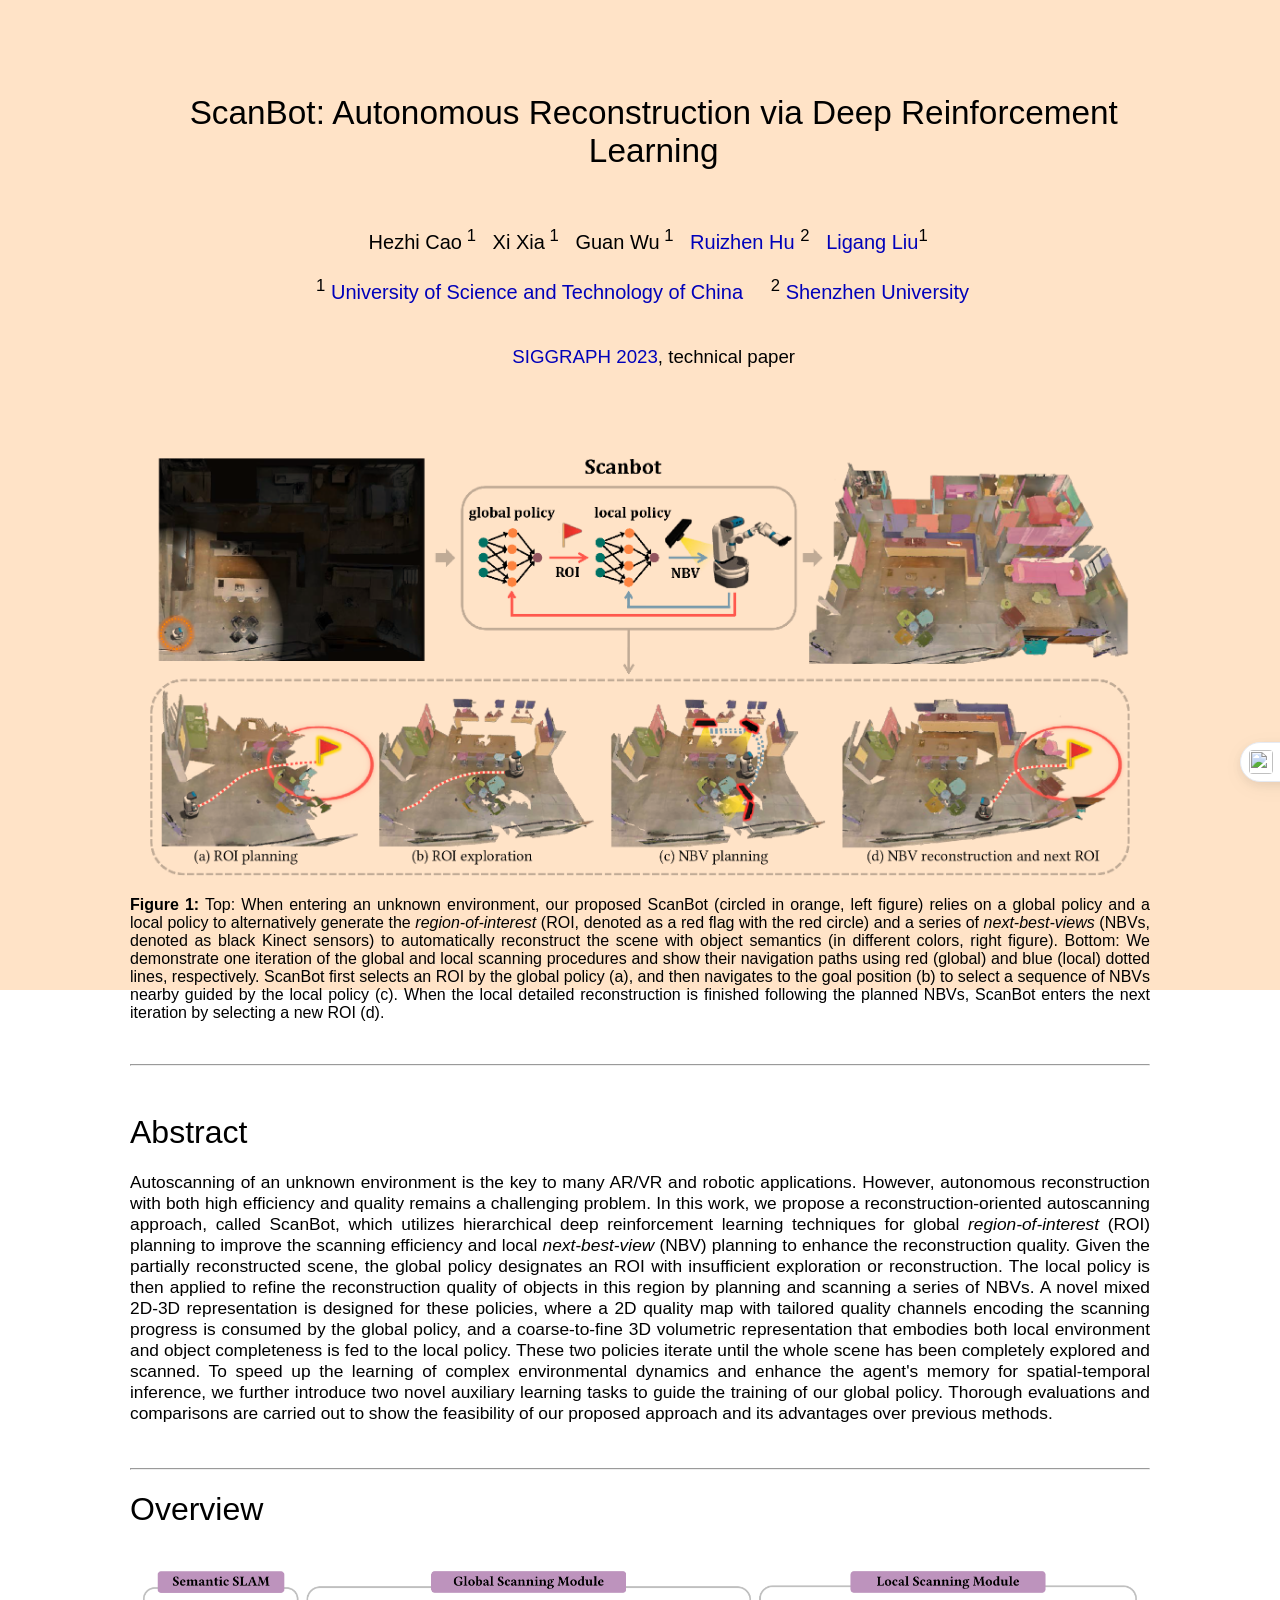
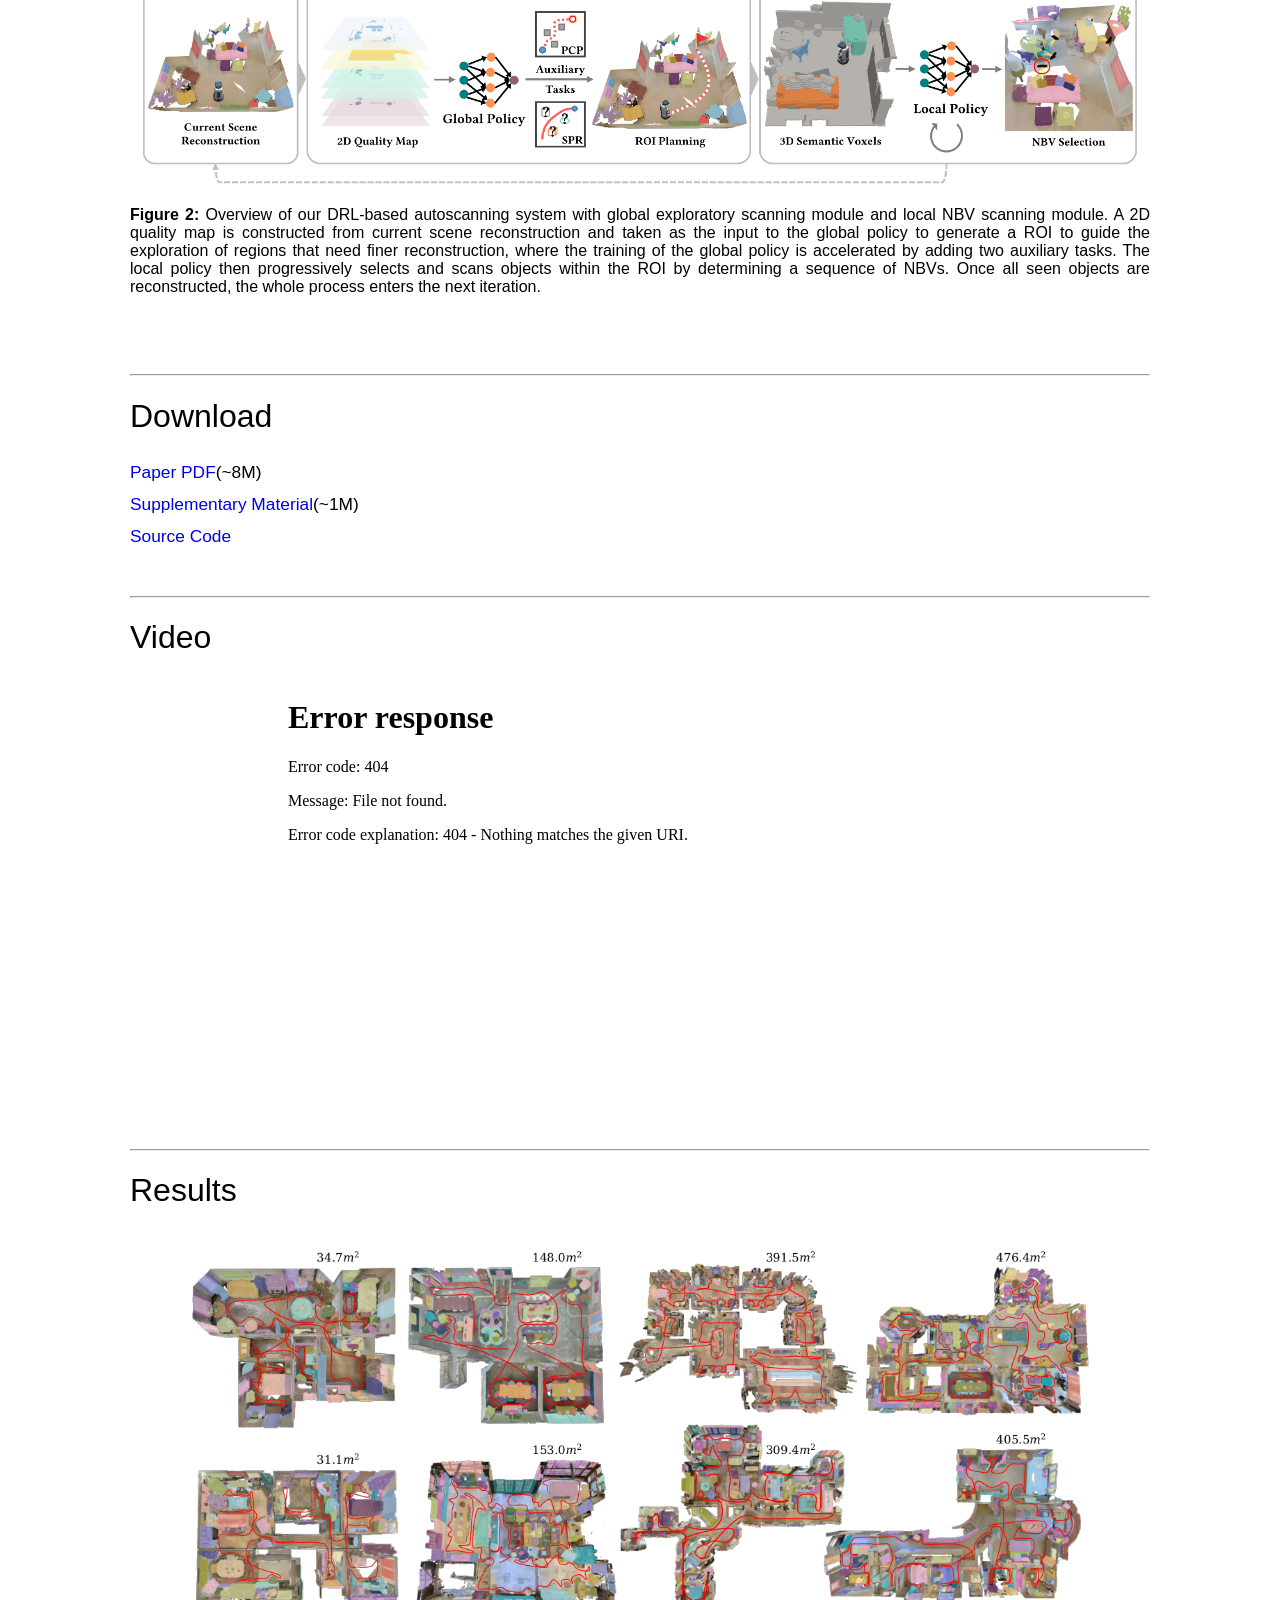
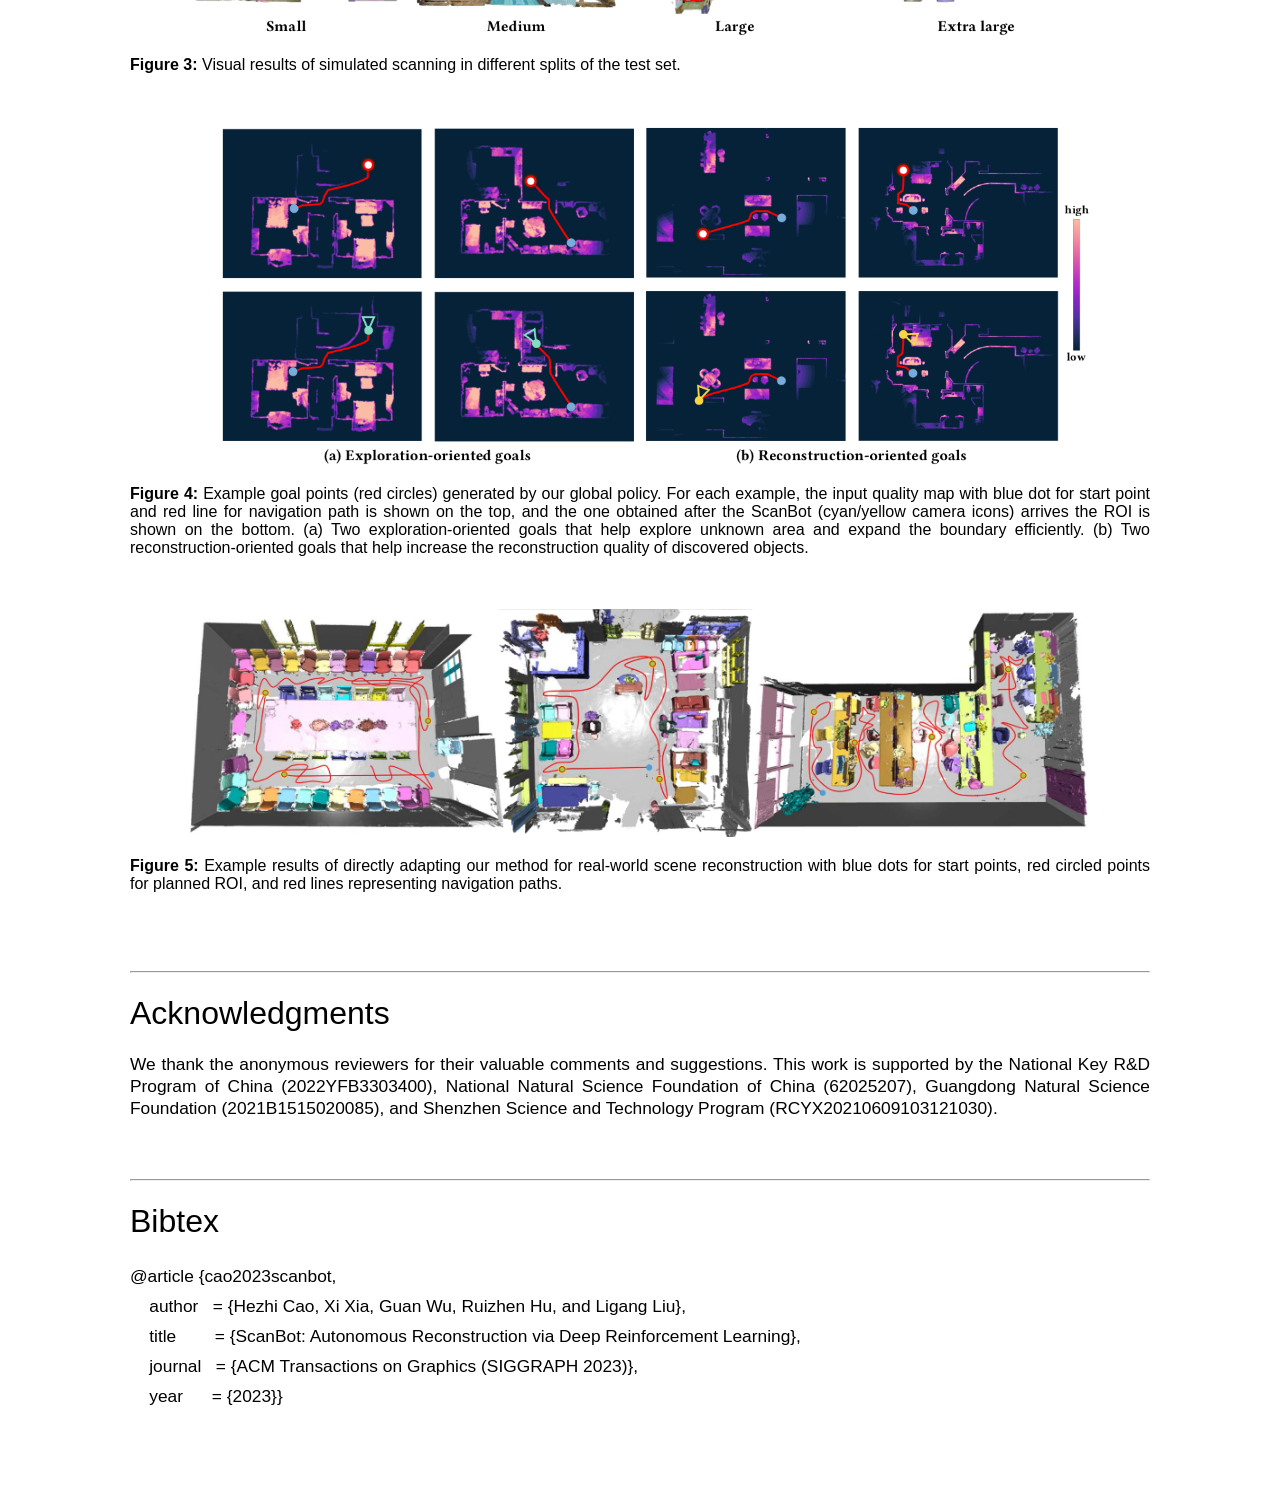
==== Scanbot/index.html @ 3f84a44e "Update of scanbot" ====
<!DOCTYPE html>
<!-- saved from url=(0089)https://sutd-cgl.github.io/supp/Publication/projects/2022-SIGAsia-3DCamLinkage/index.html -->
<html style="transition: background-color 0.15s ease 0s;" class="ss-shaded-scrollbars" data-hint_scrollable="true"><head><meta http-equiv="Content-Type" content="text/html; charset=UTF-8">
  <link rel="stylesheet" href="./scanbot_files/styles.css">
  <title>3D Cam-Linkage</title>
  
  <script type="text/javascript">
    google.load("jquery", "1.3.2");
  </script>
  <style type="text/css">
    body {
    font-family: "HelveticaNeue-Light", "Helvetica Neue Light", "Helvetica Neue", Helvetica, Arial, "Lucida Grande", sans-serif;
    font-weight: 300;
    font-size: 18px;
    margin-left: auto;
    margin-right: auto;
    width: 1100px;
    }
      
    h1 {
    font-weight: 300;
    }
      
    a:link {
      text-decoration: none;
      color: 6464FF
    }

    a:active {
      text-decoration: blink
    }

    a:hover {
      text-decoration: underline;
      color: 6464FF
    }

    a:visited {
      text-decoration: none;
      color: 551A8B
    }
  </style>


  <!--------------------------------------------------------------------------------------------------->
  <!--                                       Header and Photo                                       --->
  <!--------------------------------------------------------------------------------------------------->

</head><body data-gr-c-s-loaded="true" monica-version="1.4.5" monica-id="ofpnmcalabcbjgholdjcjblkibolbppb" data-new-gr-c-s-check-loaded="14.1107.0" data-gr-ext-installed="">
  <font size="3">
    <blockquote>
      <p>
      </p>
      <center>
        <table border="0">
          <tbody>
            <tr>
              <td width="30"></td>
              <td width="1200">
                <center>

                  <!--Header-->
                  <br><br><br>
                  <h1><span style="font-size: 25pt"> ScanBot: Autonomous Reconstruction via Deep Reinforcement Learning </span></h1>
                  <br>

                  <p class="authors">
                    <span style="font-size: 15pt">
                      Hezhi Cao<sup> 1</sup>&nbsp;&nbsp;
                      Xi Xia<sup> 1</sup>&nbsp;&nbsp;
                      Guan Wu<sup> 1</sup>&nbsp;&nbsp;
                      <a href="https://csse.szu.edu.cn/staff/ruizhenhu/index.htm"> Ruizhen Hu</a> <sup> 2</sup>&nbsp;&nbsp;
                      <a href="http://staff.ustc.edu.cn/~lgliu/">Ligang Liu</a><sup>1</sup> &nbsp;

                      <br><br>
                      <sup>1</sup> <a href="http://en.ustc.edu.cn/">University of Science and Technology of China</a> &nbsp;&nbsp;&nbsp;
                      <sup>2</sup> <a href="https://www.en.szu.edu.cn/"> Shenzhen University </a> &nbsp;&nbsp;&nbsp;
                      
                      <br><br>
                      </span></p><h3 class=""><span style="font-weight: normal;"><a href="https://s2023.siggraph.org/">SIGGRAPH 2023</a>, technical paper</span></h3>
                  
                  <p class="authors">&nbsp;</p>
                 </center>
              </td>
            </tr>
          </tbody>
        </table>
      </center>
      <p></p>


      <!-- Figure 1: Overview-->
      <br>
      <div align="center"><img src="./scanbot_files/teaser.png" width="980" alt="Figure 1"></div>
      <p class="figure" align="justify">
      <strong>Figure 1:</strong> Top: When entering an unknown environment, our proposed ScanBot (circled in orange, left figure) relies on a global policy and a local policy to alternatively generate the <em>region-of-interest</em> (ROI, denoted as a red flag with the red circle) and a series of <em>next-best-views</em> (NBVs, denoted as black Kinect sensors) to automatically reconstruct the scene with object semantics (in different colors, right figure). Bottom: We demonstrate one iteration of the global and local scanning procedures and show their navigation paths using red (global) and blue (local) dotted lines, respectively. ScanBot first selects an ROI by the global policy (a), and then navigates to the goal position (b) to select a sequence of NBVs nearby guided by the local policy (c). When the local detailed reconstruction is finished following the planned NBVs, ScanBot enters the next iteration by selecting a new ROI (d).
      </p>


      <!--------------------------------------------------------------------------------------------------->
      <!--                                            Abstract                                          --->
      <!--------------------------------------------------------------------------------------------------->
      
      <br><hr><br>
      <div align="justify" width:="" 1200px="">

        <h1>Abstract</h1>

        <span style="font-size: 13pt">
            <!--<ul>-->
            Autoscanning of an unknown environment is the key to many AR/VR and robotic applications. However, autonomous reconstruction with both high efficiency and quality remains a challenging problem. In this work, we propose a reconstruction-oriented autoscanning approach, called ScanBot, which utilizes hierarchical deep reinforcement learning techniques for global <em>region-of-interest</em> (ROI) planning to improve the scanning efficiency and local <em>next-best-view </em> (NBV) planning to enhance the reconstruction quality. Given the partially reconstructed scene, the global policy designates an ROI with insufficient exploration or reconstruction. The local policy is then applied to refine the reconstruction quality of objects in this region by planning and scanning a series of NBVs. A novel mixed 2D-3D representation is designed for these policies, where a 2D quality map with tailored quality channels encoding the scanning progress is consumed by the global policy, and a coarse-to-fine 3D volumetric representation that embodies both local environment and object completeness is fed to the local policy. These two policies iterate until the whole scene has been completely explored and scanned. To speed up the learning of complex environmental dynamics and enhance the agent's memory for spatial-temporal inference, we further introduce two novel auxiliary learning tasks to guide the training of our global policy. Thorough evaluations and comparisons are carried out to show the feasibility of our proposed approach and its advantages over previous methods. 
        </span>
      </div>

      <br><br>



      <!--------------------------------------------------------------------------------------------------->
      <!--                                            Method                                          --->
      <!--------------------------------------------------------------------------------------------------->


      <hr>

      <div align="justify">

          <h1>Overview </h1>

          <br>
          <div align="center"><img src="./scanbot_files/overview.png" width="1000" alt="Figure 2"></div>
          <p class="figure">
              <strong>Figure 2:</strong>
            Overview of our DRL-based autoscanning system with global exploratory scanning module and local NBV scanning module. A 2D quality map is constructed from current scene reconstruction and taken as the input to the global policy to generate a ROI to guide the exploration of regions that need finer reconstruction, where the training of the global policy is accelerated by adding two auxiliary tasks. The local policy then progressively selects and scans objects within the ROI by determining a sequence of NBVs. Once all seen objects are reconstructed, the whole process enters the next iteration. 
          </p>
          <br>
      </div>

      <br><br>



      <!--------------------------------------------------------------------------------------------------->
      <!--                                            Download                                          --->
      <!--------------------------------------------------------------------------------------------------->

      <hr>

      <div align="justify">

        <h1>Download </h1>

        <!--Click the following link to download:-->
        <span style="font-size: 13pt; line-height:32px">
          <a href="scanbot_files/scanbot.pdf"> Paper PDF</a>(~8M) <br>
          <a href="scanbot_files/scanbot_supplementary.pdf"> Supplementary Material</a>(~1M) <br>
          <a href="https://github.com/HezhiCao/Scanbot"> Source Code</a> <br>
          <!--Presentation Video</a> (coming soon) <br/>-->
        </span>

      </div>

      <br><br>


      <!-------------------------------------------- ------------------------------------------------------->
      <!--                                             Video                                           --->
      <!--------------------------------------------------------------------------------------------------->

      <hr>

      <h1>Video </h1>

      <div id="Div3" align="center">
      <iframe width="720" height="405" src="./scanbot_files/scanbot_demo.mp4" frameborder="0" allow="autoplay; encrypted-media" allowfullscreen=""></iframe>
      </div>

      <br><br><br>

      <!-- Video -->




      <!--------------------------------------------------------------------------------------------------->
      <!--                                            Results                                           --->
      <!--------------------------------------------------------------------------------------------------->

      <hr>

      <div align="justify">

          <h1>Results </h1>

          <br>
          <div align="center"><img src="./scanbot_files/qualitative_gallery.png" width="900" alt="Figure 3"></div>
          <p class="figure">
              <strong>Figure 3:</strong>
            Visual results of simulated scanning in different splits of the test set.
          </p>
          <br>

          <br>
          <div align="center"><img src="./scanbot_files/qualitative_quality.png" width="900" alt="Figure 4"></div>
          <p class="figure">
              <strong>Figure 4:</strong>
            Example goal points (red circles) generated by our global policy. For each example, the input quality map with blue dot for start point and red line for navigation path is shown on the top, and the one obtained after the ScanBot (cyan/yellow camera icons) arrives the ROI is shown on the bottom. (a) Two exploration-oriented goals that help explore unknown area and expand the boundary efficiently. (b) Two reconstruction-oriented goals that help increase the reconstruction quality of discovered objects.
          </p>
          <br><br>


          <div align="center"><img src="./scanbot_files/real_world_results.png" width="900" alt="Figure 5"></div>
          <p class="figure">
              <strong>Figure 5:</strong>
            Example results of  directly adapting our method for real-world scene reconstruction with blue dots for start points, red circled points for planned ROI, and red lines representing navigation paths.
          </p>
          <br><br>


      </div>

      <br>


      <!--------------------------------------------------------------------------------------------------->
      <!--                                        Acknowledgments                                       --->
      <!--------------------------------------------------------------------------------------------------->

      <hr>

      <div align="justify">

        <h1>Acknowledgments </h1>

        <p class="text">
            <span style="font-size: 13pt; line-height:22px">
            We thank the anonymous reviewers for their valuable comments and suggestions. This work is supported by the National Key R&D Program of China (2022YFB3303400), National Natural Science Foundation of China (62025207), Guangdong Natural Science Foundation (2021B1515020085), and Shenzhen Science and Technology Program (RCYX20210609103121030).
            </span>
        </p>
      </div>

      <br><br>



      <!--------------------------------------------------------------------------------------------------->
      <!--                                        Acknowledgments                                       --->
      <!--------------------------------------------------------------------------------------------------->

      <hr>

      <div align="justify">

        <h1>Bibtex </h1>
        <span style="font-size: 13pt; line-height:30px">
          @article {cao2023scanbot, <br>
          &nbsp;&nbsp;&nbsp; author &nbsp; = {Hezhi Cao, Xi Xia, Guan Wu, Ruizhen Hu, and Ligang Liu}, <br>
          &nbsp;&nbsp;&nbsp; title &nbsp;&nbsp;&nbsp;&nbsp;&nbsp;&nbsp; = {ScanBot: Autonomous Reconstruction via Deep Reinforcement Learning}, <br>
          &nbsp;&nbsp;&nbsp; journal &nbsp; = {ACM Transactions on Graphics (SIGGRAPH 2023)}, <br>
          <!-- &nbsp;&nbsp;&nbsp; volume = {41}, <br> -->
          <!-- &nbsp;&nbsp;&nbsp; number = {6}, <br> -->
          <!-- &nbsp;&nbsp;&nbsp; pages &nbsp; = {225:1 -- 225:13}, <br> -->
          &nbsp;&nbsp;&nbsp; year &nbsp;&nbsp;&nbsp;&nbsp; = {2023}} <br>

        </span>
      </div>

      <!--<div align="justify">

          <h1>Bibtex </h1>
          <table style="font-size: 13pt; line-height:30px" align="left">
              <caption></caption>
              <tr><td>@</td><td>article{</td><td></td><td>Cheng-2022-3DCamLinkage,</td></tr>
              <tr><td></td><td>title</td><td>=</td><td> {Exact 3D Path Generation via 3D Cam-Linkage Mechanisms},</td></tr>
              <tr><td></td><td>author</td><td>=</td><td> {Yingjie Cheng and Peng Song and Yukun Lu and Wen Jie Jeremy Chew and Ligang Liu},</td></tr>
              <tr><td></td><td>journal</td><td>=</td><td> {ACM Transactions on Graphics (SIGGRAPH Asia 2022)},</td></tr>
              <tr><td></td><td>volume</td><td>=</td><td> {41},</td></tr>
              <tr><td></td><td>number</td><td>=</td><td> {6},</td></tr>
              <tr><td></td><td>pages</td><td>=</td><td> {225:1 -- 225:13},</td></tr>
              <tr><td></td><td>year</td><td>=</td><td> {2022}}</td></tr>
          </table>
      </div>-->

      <br><br><br><br> 


      <!----------------------------CopyRight---------------------------->
    </blockquote>
  </font>


<div id="monica-content-root"><template shadowrootmode="open"><style data-rc-order="prependQueue" data-css-hash="hs8ldn" data-token-hash="1nqande">.anticon{display:inline-flex;align-items:center;color:inherit;font-style:normal;line-height:0;text-align:center;text-transform:none;vertical-align:-0.125em;text-rendering:optimizeLegibility;-webkit-font-smoothing:antialiased;-moz-osx-font-smoothing:grayscale;}.anticon >*{line-height:1;}.anticon svg{display:inline-block;}.anticon .anticon .anticon-icon{display:block;}</style><style>.ant-message,.ant-message-fixed{box-sizing:border-box;margin:0;padding:0;color:#000000e0;font-size:14px;line-height:1.57142857;list-style:none;font-family:-apple-system,BlinkMacSystemFont,segoe ui,Roboto,helvetica neue,Arial,noto sans,sans-serif,apple color emoji,segoe ui emoji,segoe ui symbol,noto color emoji;position:absolute;top:8px;width:100%;pointer-events:none;z-index:5200}.ant-message-fixed{position:fixed}.ant-message .ant-message-move-up,.ant-message-fixed .ant-message-fixed-move-up{animation-fill-mode:forwards}.ant-message .ant-message-move-up-appear,.ant-message .ant-message-move-up-enter,.ant-message-fixed .ant-message-fixed-move-up-appear,.ant-message-fixed .ant-message-fixed-move-up-enter{animation-name:css-1me4733-MessageMoveIn;animation-duration:.3s;animation-play-state:paused;animation-timing-function:cubic-bezier(.78,.14,.15,.86)}.ant-message .ant-message-move-up-appear.ant-message-move-up-appear-active,.ant-message .ant-message-move-up-enter.ant-message-move-up-enter-active,.ant-message-fixed .ant-message-fixed-move-up-appear.ant-message-fixed-move-up-appear-active,.ant-message-fixed .ant-message-fixed-move-up-enter.ant-message-fixed-move-up-enter-active{animation-play-state:running}.ant-message .ant-message-move-up-leave,.ant-message-fixed .ant-message-fixed-move-up-leave{animation-name:css-1me4733-MessageMoveOut;animation-duration:.3s;animation-play-state:paused;animation-timing-function:cubic-bezier(.78,.14,.15,.86)}.ant-message .ant-message-move-up-leave.ant-message-move-up-leave-active,.ant-message-fixed .ant-message-fixed-move-up-leave.ant-message-fixed-move-up-leave-active{animation-play-state:running}.ant-message-rtl,.ant-message-fixed-rtl,.ant-message-rtl span,.ant-message-fixed-rtl span{direction:rtl}.ant-message-notice,.ant-message-fixed-notice{padding:8px;text-align:center}.ant-message-notice .ant-message-custom-content>.anticon,.ant-message-notice .ant-message-fixed-custom-content>.anticon,.ant-message-fixed-notice .ant-message-fixed-custom-content>.anticon,.ant-message-fixed-notice .ant-message-custom-content>.anticon{vertical-align:text-bottom;margin-inline-end:8px;font-size:16px}.ant-message-notice .ant-message-notice-content,.ant-message-fixed-notice .ant-message-fixed-notice-content{display:inline-block;padding:9px 12px;background:#fff;border-radius:8px;box-shadow:0 6px 16px #00000014,0 3px 6px -4px #0000001f,0 9px 28px 8px #0000000d;pointer-events:all}.ant-message-notice .ant-message-success>.anticon,.ant-message-notice .ant-message-fixed-success>.anticon,.ant-message-fixed-notice .ant-message-fixed-success>.anticon,.ant-message-fixed-notice .ant-message-success>.anticon{color:#52c41a}.ant-message-notice .ant-message-error>.anticon,.ant-message-notice .ant-message-fixed-error>.anticon,.ant-message-fixed-notice .ant-message-fixed-error>.anticon,.ant-message-fixed-notice .ant-message-error>.anticon{color:#ff4d4f}.ant-message-notice .ant-message-warning>.anticon,.ant-message-notice .ant-message-fixed-warning>.anticon,.ant-message-fixed-notice .ant-message-fixed-warning>.anticon,.ant-message-fixed-notice .ant-message-warning>.anticon{color:#faad14}.ant-message-notice .ant-message-info>.anticon,.ant-message-notice .ant-message-loading>.anticon,.ant-message-fixed-notice .ant-message-fixed-info>.anticon,.ant-message-fixed-notice .ant-message-fixed-loading>.anticon{color:#1677ff}.ant-message-notice-pure-panel,.ant-message-fixed-notice-pure-panel{padding:0;text-align:start}.primary-button-o7TXro.btn-a3T3pO{background:#3872e0;border:1px solid #3872e0;border-radius:6px;display:flex;align-items:center;height:36px;font-weight:700;font-size:14px;justify-content:center;color:#fff;line-height:24px}.primary-button-o7TXro.btn-a3T3pO:hover{background:#3469ce}.primary-button-o7TXro.disabled-N6LlUx{background:#8cadeb;border:1px solid #8cadeb;cursor:not-allowed}.primary-button-o7TXro.disabled-N6LlUx:hover{background:#8cadeb}.primary-button-o7TXro.loading-YYdmYQ{background:rgba(56,114,224,.48);display:flex;align-items:center;gap:8px;border:1px #98b7ec;color:#3872e07a;cursor:not-allowed}.primary-button-o7TXro.loading-YYdmYQ:hover{background:rgba(56,114,224,.48)}.primary-button-o7TXro.loading-YYdmYQ .loading-circle-jZebdX{border:2px solid #3872e0;border-top-color:#92ace8;border-right-color:#92ace8;border-bottom-color:#92ace8}.primary-outline-button-MZjhq6.btn-a3T3pO{background:#ffffff;border:1px solid rgba(56,114,224,.48);border-radius:6px;align-items:center;height:36px;display:flex;justify-content:center;font-weight:700;font-size:14px;color:#3872e0;line-height:24px}.primary-outline-button-MZjhq6.btn-a3T3pO:hover{background:#eff3ff}.primary-outline-button-MZjhq6.disabled-N6LlUx{background:#e0e0e0;border:1px solid #e0e0e0;color:#a6a6a6;cursor:not-allowed}.primary-outline-button-MZjhq6.disabled-N6LlUx:hover{background:#e0e0e0}.primary-outline-button-MZjhq6.loading-YYdmYQ{background:rgba(56,114,224,.08);border:1px solid rgba(56,114,224,.48);display:flex;align-items:center;gap:8px;color:#3872e07a;cursor:not-allowed}.primary-outline-button-MZjhq6.loading-YYdmYQ:hover{background:rgba(56,114,224,.08)}.primary-outline-button-MZjhq6.loading-YYdmYQ .loading-circle-jZebdX{border:2px solid #3872e0;border-top-color:#92ace8;border-right-color:#92ace8;border-bottom-color:#92ace8}.danger-outline-button-1m1FJh.btn-a3T3pO{background:#ffffff;border:1px solid #ff3d00;border-radius:6px;align-items:center;height:36px;display:flex;justify-content:center;font-weight:700;font-size:14px;color:#ff3d00;line-height:24px}.danger-outline-button-1m1FJh.btn-a3T3pO:hover{background:rgba(255,61,0,.06)}.danger-outline-button-1m1FJh.disabled-N6LlUx{background:rgba(255,61,0,.06);border:1px solid rgba(255,61,0,.48);color:#ff3d007a;cursor:not-allowed}.danger-outline-button-1m1FJh.disabled-N6LlUx:hover{background:rgba(255,61,0,.06)}.danger-outline-button-1m1FJh.loading-YYdmYQ{background:rgba(255,61,0,.06);border:1px solid rgba(255,61,0,.48);display:flex;align-items:center;gap:8px;color:#ff3d007a;cursor:not-allowed}.danger-outline-button-1m1FJh.loading-YYdmYQ:hover{background:rgba(255,61,0,.06)}.danger-outline-button-1m1FJh.loading-YYdmYQ .loading-circle-jZebdX{border:2px solid rgba(255,61,0,.48);border-top-color:#0000001a;border-right-color:#0000001a;border-bottom-color:#0000001a}.text-gray-button-hw7b-8{display:inline-flex;align-items:center}.text-gray-button-hw7b-8.btn-a3T3pO{padding:0;color:#586875}.text-gray-button-hw7b-8.btn-a3T3pO:hover{opacity:.9}.text-gray-button-hw7b-8.disabled-N6LlUx{color:#586875;cursor:not-allowed}.text-gray-button-hw7b-8.disabled-N6LlUx:hover{opacity:.8}.text-gray-button-hw7b-8.loading-YYdmYQ{color:#586875;cursor:not-allowed}.text-gray-button-hw7b-8.loading-YYdmYQ:hover{opacity:.8}.text-gray-button-hw7b-8.loading-YYdmYQ .loading-circle-jZebdX{border:2px solid #586875;border-top-color:#0000001a;border-right-color:#0000001a;border-bottom-color:#0000001a}.text-primary-button-swzdbZ{display:inline-flex;align-items:center}.text-primary-button-swzdbZ.btn-a3T3pO{padding:0;color:#3872e0}.text-primary-button-swzdbZ.btn-a3T3pO:hover{opacity:.9}.text-primary-button-swzdbZ.disabled-N6LlUx{color:#586875;cursor:not-allowed}.text-primary-button-swzdbZ.disabled-N6LlUx:hover{opacity:.8}.text-primary-button-swzdbZ.loading-YYdmYQ{color:#3872e0;cursor:not-allowed}.text-primary-button-swzdbZ.loading-YYdmYQ:hover{opacity:.8}.text-primary-button-swzdbZ.loading-YYdmYQ .loading-circle-jZebdX{border:2px solid #3872e0;border-top-color:#0000001a;border-right-color:#0000001a;border-bottom-color:#0000001a}.black-button-CZiXIK{text-align:center;padding:0 10px;border-radius:6px;border:none;background:#161c24;color:#fff;cursor:pointer;user-select:none;-webkit-user-drag:none}.black-button-CZiXIK:hover{background:#37404a}.black-button-CZiXIK:active{background:#0d1117}.black-button-CZiXIK.disabled-N6LlUx{opacity:.6;pointer-events:none;cursor:default}.black-button-CZiXIK .loading-circle-jZebdX{width:12px!important;height:12px!important;margin-right:4px;border:2px solid #212b36;border-top-color:#fff;border-right-color:#fff;border-bottom-color:#fff}@keyframes circle-rxYgnw{0%{transform:rotate(0)}to{transform:rotate(360deg)}}.monica-btn-eyYRpL{box-sizing:border-box;padding:0 15px;cursor:pointer;user-select:none;-webkit-user-drag:none;white-space:nowrap}.monica-btn-eyYRpL.round-button-CE9Q1T{border-radius:24px}.monica-btn-eyYRpL.small-button-JPoqGy{display:flex;align-items:center;height:24px;font-size:12px;padding:0 8px;font-weight:400}.monica-btn-eyYRpL.small-button-JPoqGy .icon-eEpQNQ{margin-right:4px}.monica-btn-eyYRpL.no-border-fU4q5T{border:none!important}.monica-btn-eyYRpL.loading-YYdmYQ .loading-circle-jZebdX{position:relative;width:16px;height:16px;border-radius:100%;animation:circle-rxYgnw infinite .75s linear}.monica-btn-eyYRpL .icon-eEpQNQ{margin-right:8px;display:flex;justify-content:center;align-items:center;flex-direction:column}.monica-popover-t0biBI{position:relative;display:inline-flex;cursor:default}.monica-popover-t0biBI .trigger-node-xzCrF3{display:inline-flex;align-items:center;cursor:pointer}.monica-popover-t0biBI .mask-nxVAeJ{position:fixed;z-index:900;background-color:transparent;cursor:default}.monica-popover-t0biBI .content-znooMu{position:absolute;z-index:901;bottom:25px;visibility:hidden}.monica-popover-t0biBI .content-znooMu.show-x13hfV{visibility:visible}.monica-popover-t0biBI .content-animate---bbQV{transform:scaleY(.5);opacity:0;transition:transform .08s,visibility .08s,opacity .08s}.monica-popover-t0biBI .content-animate---bbQV.show-x13hfV{transform:scaleY(1);opacity:1}.monica-popover-t0biBI .content-animate-top-bJaSk4{transform-origin:50% 100%}.monica-popover-t0biBI .content-animate-bottom-W-rdoz{transform-origin:50% 0}.icon-picker-Q5bj0c{display:flex;flex-direction:row;justify-content:center;align-items:center;width:44px;height:44px;background:#f4f6f8;border-radius:12px;cursor:pointer;user-select:none;-webkit-user-drag:none;color:#212b36}.icon-picker-Q5bj0c.icon-picker-disabled-YE7Yh1{background-color:#f5f7fa;border-color:#e6eaf2;color:#919eab;cursor:not-allowed}.content-ak4WQD{background:#ffffff;box-shadow:0 5px 25px #0000000a,0 3.2px 12px #00000014;border-radius:8px;padding:10px 16px;width:272px;flex-direction:column;gap:10px;display:flex}.content-ak4WQD .header-1ZlAny{display:flex;justify-content:space-between;font-size:14px;font-weight:600;align-items:center;color:#00000073}.content-ak4WQD .icon-list-mvUlMk{display:flex;flex-direction:row;flex-wrap:wrap;gap:16px;max-height:204px;overflow-y:overlay!important;margin-right:-12px;padding-right:12px}.content-ak4WQD .icon-list-mvUlMk:hover::-webkit-scrollbar{height:0px;width:3px}.content-ak4WQD .icon-list-mvUlMk::-webkit-scrollbar{height:0px;width:0px}.content-ak4WQD .icon-list-mvUlMk::-webkit-scrollbar-track{background:transparent}.content-ak4WQD .icon-list-mvUlMk::-webkit-scrollbar-thumb{background:#dfdfdf;border-radius:4px}.content-ak4WQD .icon-list-mvUlMk::-webkit-scrollbar-thumb:hover{background:#d4d4d4}.content-ak4WQD .icon-list-mvUlMk .icon-lAwMHJ{display:flex;flex-direction:row;justify-content:center;align-items:center;border-radius:4px;cursor:pointer;user-select:none;-webkit-user-drag:none;color:#212b36;border:1px solid transparent;background-color:#fff;width:20px;height:20px}.content-ak4WQD .icon-list-mvUlMk .icon-lAwMHJ:hover{background:rgba(145,158,171,.08)}.content-ak4WQD .icon-list-mvUlMk .icon-active-sW2U4y{border-color:#3872e0}.close-3SpRpV{width:20;height:20;display:flex;flex-direction:row;justify-content:center;align-items:center;cursor:pointer;user-select:none;-webkit-user-drag:none;color:#00000040}.logo-BMmO0o{display:flex;align-items:center;gap:16px}.logo-BMmO0o .title-5PmQ50{display:flex;align-items:center;height:18px;color:#0d1117;font-weight:500}.logo-img-COjMQi{-webkit-user-drag:none}.radio-group-uSdEB2{display:flex;justify-content:center;align-items:center;flex-direction:column;align-items:flex-start;gap:10px}.radio-group-uSdEB2.row-jXIPir{flex-direction:row}.radio-group-uSdEB2 .ant-radio{align-self:flex-start;margin-top:3px}.radio-group-uSdEB2 .label-xRdVrZ{font-weight:500;font-size:14px;color:#212b36}.radio-group-uSdEB2 .description-xCV-Gw{font-size:13px;line-height:16px;color:#595959;margin-top:5px}.monica-select{display:inline-flex}.monica-select .ant-select-arrow{color:#00000040}.monica-select.ant-select{width:100%}.monica-select.ant-select .ant-select-selector{height:28px;display:inline-flex;align-items:center;padding:0 12px;font-size:14px;box-shadow:unset!important;border:1.5px solid #e6eaf2!important;border-radius:4px;color:#212b36}.monica-select.ant-select .ant-select-selector .ant-select-selection-item{transition:none!important}.monica-select .ant-select-selection-placeholder{color:#919eab!important}.monica-select.ant-select-disabled .ant-select-selector{background:#fff!important;border:1px solid #e2e2e2!important;color:#a9a9a9!important}.monica-select.ant-select-disabled .ant-select-arrow{color:#a9a9a9!important}.monica-select-dropdown.ant-select-dropdown{background:#ffffff;box-shadow:0 5px 25px #0000000a,0 3.2px 12px #00000014;border-radius:4px;padding:4px 0;overflow-y:overlay!important}.monica-select-dropdown.ant-select-dropdown::-webkit-scrollbar{height:6px;width:6px}.monica-select-dropdown.ant-select-dropdown::-webkit-scrollbar-track{background:transparent}.monica-select-dropdown.ant-select-dropdown::-webkit-scrollbar-thumb{background:#dfdfdf;border-radius:4px}.monica-select-dropdown.ant-select-dropdown::-webkit-scrollbar-thumb:hover{background:#d4d4d4}.monica-select-dropdown.ant-select-dropdown .ant-select-item{display:flex;align-items:center;height:32px;color:#212b36;font-size:12px;padding-left:12px}.monica-select-dropdown.ant-select-dropdown .ant-select-item:hover{background-color:#3366ff14}.monica-select-dropdown.ant-select-dropdown .ant-select-item-option-selected{font-weight:400;background-color:#fff;color:#3872e0!important}.monica-select-dropdown.ant-select-dropdown .ant-select-item-option-active{background-color:#3366ff14;color:#212b36}html,body,#root{width:100%;height:100%}body{background:#eef1f5;margin:0;font-size:14px;font-family:-apple-system,BlinkMacSystemFont,Segoe UI,Helvetica,Arial,sans-serif,"Apple Color Emoji","Segoe UI Emoji"}.monica-options-page-Pd5LR6{width:100%;height:100%;padding:48px 0}.monica-options-page-Pd5LR6 .inner-HPwe7f{display:flex;flex-direction:row;justify-content:center;align-items:center;width:90%;height:100%;align-items:flex-start;background:white;border-radius:12px;box-shadow:0 8px 16px #919eab29;margin:auto;max-width:1148px;min-width:720px}.monica-options-page-Pd5LR6 .menu-wrapper-O6qIjs{padding:24px;display:flex;flex-direction:column;gap:24px}.monica-options-page-Pd5LR6 .menu-wrapper-O6qIjs .menu--tyc0p{width:200px;padding:0 10px 0 0;margin:0;list-style:none;display:flex;flex-direction:column;gap:8px}.monica-options-page-Pd5LR6 .menu-wrapper-O6qIjs .menu-item-oRYgsO{padding:0 16px;cursor:pointer;width:200px;height:48px;border-radius:8px;font-weight:600;font-size:16px;color:#637381;display:flex;align-items:center}.monica-options-page-Pd5LR6 .menu-wrapper-O6qIjs .menuItemActive-V9NqR2{background:rgba(56,114,224,.08);color:#3872e0}.monica-options-page-Pd5LR6 hr{width:100%;border:none;border-bottom:1px solid #eef1f5}.monica-options-page-Pd5LR6 .content-ywgMC6{min-width:0px;flex:1;padding:24px 24px 48px 32px;height:100%;border-left:2px solid #eef1f5;overflow-y:overlay!important}.monica-options-page-Pd5LR6 .content-ywgMC6:hover::-webkit-scrollbar{height:0px;width:3px}.monica-options-page-Pd5LR6 .content-ywgMC6::-webkit-scrollbar{height:0px;width:0px}.monica-options-page-Pd5LR6 .content-ywgMC6::-webkit-scrollbar-track{background:transparent}.monica-options-page-Pd5LR6 .content-ywgMC6::-webkit-scrollbar-thumb{background:#dfdfdf;border-radius:4px}.monica-options-page-Pd5LR6 .content-ywgMC6::-webkit-scrollbar-thumb:hover{background:#d4d4d4}.monica-options-page-Pd5LR6 .options-content-vkbOph{display:flex;justify-content:center;align-items:center;flex-direction:column;max-width:686px;align-items:flex-start;gap:32px}.monica-options-page-Pd5LR6 .options-content-vkbOph>h2{font-size:32px;line-height:36px;font-weight:600}.monica-options-page-Pd5LR6 .options-content-vkbOph .config-item-YgJ1Ix{width:100%}.monica-options-page-Pd5LR6 .options-content-vkbOph .config-item-YgJ1Ix.hidden-i16AKu{display:none}.monica-options-page-Pd5LR6 .options-content-vkbOph .config-item-YgJ1Ix .label-Rgj-Vb{font-weight:500;font-size:24px;line-height:36px;display:block;margin-bottom:8px;color:#000000d9}.monica-options-page-Pd5LR6 .options-content-vkbOph .config-item-YgJ1Ix .description-0GrbD7{margin-bottom:8px;font-size:14px;line-height:16px;color:#595959}.monica-options-page-Pd5LR6 .options-content-vkbOph .config-item-YgJ1Ix .card-y-xFYa{box-shadow:0 0 2px #919eab33,0 4px 24px #919eab24;padding:16px;border-radius:8px}.monica-options-page-Pd5LR6 .options-content-vkbOph .config-item-YgJ1Ix .switch-box-0lbZkr{display:flex;padding:8px;align-items:center;color:#000000d9}.monica-options-page-Pd5LR6 .options-content-vkbOph .feature-intro-Q2F0km{background:#f8fcff;border-radius:8px;padding:16px 16px 6px;display:flex;justify-content:center;align-items:start;gap:16px}.monica-options-page-Pd5LR6 .options-content-vkbOph .feature-intro-Q2F0km .left-98lmmy{display:flex;justify-content:center;align-items:center;flex-direction:column;align-items:flex-start;gap:4px}.monica-options-page-Pd5LR6 .options-content-vkbOph .feature-intro-Q2F0km .left-98lmmy .title-62BlP4{font-size:16px;font-weight:500}.monica-options-page-Pd5LR6 .options-content-vkbOph .feature-intro-Q2F0km .left-98lmmy .text-WW-uSq{white-space:pre-wrap;line-height:22px;color:#595959}.monica-options-page-Pd5LR6 .options-content-vkbOph .feature-intro-Q2F0km .pic-aSTc4H{width:224px}.monica-options-page-Pd5LR6 .general-UUpued .vip-card-IESZpa .card-y-xFYa{padding:0}.monica-options-page-Pd5LR6 .general-UUpued .select-SykyOl{width:275px;height:40px}.monica-options-page-Pd5LR6 .general-UUpued .lang-select-n92f1S .select-item-J63MLd span{color:#212b36;display:inline-block;width:120px;font-size:14px}.monica-options-page-Pd5LR6 .general-UUpued .lang-select-n92f1S .select-item-J63MLd small{color:#637381;font-size:12px}.monica-options-page-Pd5LR6 .general-UUpued .user-card-zKHdfR{display:flex;flex-direction:row;gap:16px}.monica-options-page-Pd5LR6 .general-UUpued .user-card-zKHdfR .user-card-left-WMaZ2n{width:60px;height:60px;border-radius:60px}.monica-options-page-Pd5LR6 .general-UUpued .user-card-zKHdfR .user-card-right-7gOFpL{flex:1;min-width:0px;display:flex;flex-direction:column;justify-content:center}.monica-options-page-Pd5LR6 .general-UUpued .user-card-zKHdfR .user-card-right-7gOFpL .user-name-sWe1LK{display:flex;flex-direction:row;align-items:center;justify-content:space-between}.monica-options-page-Pd5LR6 .general-UUpued .user-card-zKHdfR .user-card-right-7gOFpL .user-email-ucVSRY{font-weight:400;font-size:14px;line-height:20px}.monica-options-page-Pd5LR6 .sidebar-46bLCs .keyboard-shortcut-content--19VB8{padding:8px}.monica-options-page-Pd5LR6 .sidebar-46bLCs .window-mode-WidgkL{display:flex;flex-direction:column;gap:8px}.monica-options-page-Pd5LR6 .sidebar-46bLCs .window-mode-WidgkL .label-Rgj-Vb{font-weight:500;font-size:24px;color:#000000d9}.monica-options-page-Pd5LR6 .sidebar-46bLCs .window-mode-WidgkL .mode-NQOcR7{display:flex;gap:24px}.monica-options-page-Pd5LR6 .sidebar-46bLCs .window-mode-WidgkL .mode-NQOcR7 .mode-item-X2hEQM{cursor:pointer;user-select:none;-webkit-user-drag:none;width:213px;height:176px;background:#ffffff;box-shadow:0 0 2px #919eab33,0 4px 24px #919eab24;border-radius:8px;display:flex;flex-direction:column}.monica-options-page-Pd5LR6 .sidebar-46bLCs .window-mode-WidgkL .mode-NQOcR7 .mode-item-X2hEQM .header-YMRlsw{border-bottom:1.5px solid #e6eaf2;height:48px;padding:0 16px;display:flex;align-items:center;justify-content:space-between}.monica-options-page-Pd5LR6 .sidebar-46bLCs .window-mode-WidgkL .mode-NQOcR7 .mode-item-X2hEQM .main-en91Iw{flex:1;display:flex;flex-direction:row;justify-content:center;align-items:center}.monica-options-page-Pd5LR6 .sidebar-46bLCs .window-mode-WidgkL .mode-NQOcR7 .mode-item-X2hEQM .main-en91Iw .img-efAKdJ{width:164px;height:96px}.monica-options-page-Pd5LR6 .sidebar-46bLCs .sidebar-icon-PByim4{display:flex;align-items:center;gap:60px}.monica-options-page-Pd5LR6 .sidebar-46bLCs .sidebar-icon-PByim4 .sidebar-icon-text-JXzFT1{display:flex;flex-direction:column;gap:5px}.monica-options-page-Pd5LR6 .sidebar-46bLCs .sidebar-icon-PByim4 .sidebar-icon-text-JXzFT1 .reason-Z6pLzA{color:#595959}.monica-options-page-Pd5LR6 .quick-action-a0Nv28 .switch-box-0lbZkr{display:flex;align-items:center;gap:8px}.monica-options-page-Pd5LR6 .quick-action-a0Nv28 .websites-MvAYEv{display:flex;flex-wrap:wrap;gap:16px}.monica-options-page-Pd5LR6 .quick-action-a0Nv28 .websites-MvAYEv .website-yALzJW{min-width:318px;width:318px;padding:10px 12px;background:#f7f8fa;border-radius:6px;display:flex;align-items:center;justify-content:space-between;position:relative}.monica-options-page-Pd5LR6 .quick-action-a0Nv28 .websites-MvAYEv .website-yALzJW .left-98lmmy{flex:1;min-width:0px;display:flex;align-items:center;gap:8px}.monica-options-page-Pd5LR6 .quick-action-a0Nv28 .websites-MvAYEv .website-yALzJW .left-98lmmy .icon-Wq3OSV,.monica-options-page-Pd5LR6 .quick-action-a0Nv28 .websites-MvAYEv .website-yALzJW .left-98lmmy .default-icon-gsWJ4w{width:18px;height:18px}.monica-options-page-Pd5LR6 .quick-action-a0Nv28 .websites-MvAYEv .website-yALzJW .left-98lmmy .default-icon-gsWJ4w{position:absolute;left:0}.monica-options-page-Pd5LR6 .quick-action-a0Nv28 .websites-MvAYEv .website-yALzJW .left-98lmmy .website-text-ywPi1s{flex:1;overflow:hidden;text-overflow:ellipsis;white-space:nowrap;word-wrap:break-word;-webkit-line-clamp:1;-webkit-box-orient:vertical}.monica-options-page-Pd5LR6 .quick-action-a0Nv28 .websites-MvAYEv .website-yALzJW .delete-HED1zs{cursor:pointer;user-select:none;-webkit-user-drag:none}.monica-options-page-Pd5LR6 .quick-action-a0Nv28 .action-list-lMqK50{display:flex;flex-direction:row;gap:12px;flex-wrap:wrap}.monica-options-page-Pd5LR6 .quick-action-a0Nv28 .action-list-lMqK50 .edit-n9g-rE{opacity:0;cursor:pointer;user-select:none;-webkit-user-drag:none}.monica-options-page-Pd5LR6 .quick-action-a0Nv28 .action-list-lMqK50 .action-item-xQd6-N{cursor:grab;user-select:none;display:flex;flex-direction:column;align-items:flex-start;padding:12px;border:1px solid #e6eaf2;gap:4px;border-radius:4px;min-width:318px;width:318px}.monica-options-page-Pd5LR6 .quick-action-a0Nv28 .action-list-lMqK50 .action-item-xQd6-N .action-item-header-SPN-NI{display:flex;width:100%;align-items:center;justify-content:space-between;font-weight:500;font-size:16px;color:#000000d9;gap:4px}.monica-options-page-Pd5LR6 .quick-action-a0Nv28 .action-list-lMqK50 .action-item-xQd6-N .action-item-header-SPN-NI .action-name-wrapper-8XqQND{flex:1;min-width:0px;display:flex;flex-direction:row;justify-content:center;align-items:center;gap:4px}.monica-options-page-Pd5LR6 .quick-action-a0Nv28 .action-list-lMqK50 .action-item-xQd6-N .action-item-header-SPN-NI .action-name-wrapper-8XqQND .action-name-y17vWQ{flex:1;min-width:0px;overflow:hidden;text-overflow:ellipsis;white-space:nowrap;word-wrap:break-word;-webkit-line-clamp:1;-webkit-box-orient:vertical;display:inline-block}.monica-options-page-Pd5LR6 .quick-action-a0Nv28 .action-list-lMqK50 .action-item-xQd6-N .action-item-content-GH4VG1{line-height:22px;color:#737373;width:100%;overflow:hidden;text-overflow:ellipsis;white-space:nowrap;word-wrap:break-word;-webkit-line-clamp:1;-webkit-box-orient:vertical}.monica-options-page-Pd5LR6 .quick-action-a0Nv28 .action-list-lMqK50 .action-item-xQd6-N:hover{background:rgba(0,0,0,.04)}.monica-options-page-Pd5LR6 .quick-action-a0Nv28 .action-list-lMqK50 .action-item-xQd6-N:hover .edit-n9g-rE{opacity:1}.monica-options-page-Pd5LR6 .quick-action-a0Nv28 .action-list-lMqK50 .action-item-xQd6-N.action-item-dragging-cOS6js{background-color:#fff;cursor:grabbing}.monica-options-page-Pd5LR6 .quick-action-a0Nv28 .action-list-lMqK50 .action-item-xQd6-N.action-item-dragging-cOS6js .edit-n9g-rE{opacity:0}.monica-options-page-Pd5LR6 .quick-action-a0Nv28 .action-list-lMqK50 .action-item-xQd6-N.action-item-selected-Yp8qFC{background:rgba(0,0,0,.04)}.monica-options-page-Pd5LR6 .quick-action-a0Nv28 .action-list-lMqK50 .add-new-action-BjjesI{padding:8px 12px;cursor:pointer;user-select:none;-webkit-user-drag:none;background:rgba(56,114,224,.16);border:1px dashed #3469ce;display:flex;justify-content:center;align-items:center;flex-direction:column}.monica-options-page-Pd5LR6 .quick-action-a0Nv28 .action-list-lMqK50 .add-new-action-BjjesI .action-item-content-GH4VG1{color:#3872e0;text-align:center}.monica-options-page-Pd5LR6 .quick-action-a0Nv28 .action-list-lMqK50 .add-new-action-BjjesI:hover{background:rgba(56,114,224,.16)}.monica-options-page-Pd5LR6 .search-enhance-4BvXSa .search-enhance-panel-switch-box-VC5EO5{margin-bottom:0;padding:8px;display:flex;align-items:center;gap:8px}.monica-options-page-Pd5LR6 .contact-us-BCjR4C{margin-top:-8px}.monica-options-page-Pd5LR6 .contact-us-BCjR4C .send-wrapper-RCht3W{width:100%;display:flex;justify-content:end}.monica-options-page-Pd5LR6 .contact-us-BCjR4C .send-wrapper-RCht3W .send-wtx4pj{width:160px}.input-vPW3V7{word-wrap:break-word;white-space:pre-wrap;border:1.5px solid #e6eaf2;border-radius:4px;box-shadow:unset!important;padding:4px 12px;outline:0;font-size:14px;color:#212b36;height:40px}.input-vPW3V7::placeholder{color:#919eab}.input-vPW3V7:hover{border-color:#3872e07a}.input-vPW3V7:focus{border-color:#3872e0}.input-vPW3V7[disabled]{background-color:#f5f7fa;border-color:#e6eaf2;color:#919eab;cursor:not-allowed}.textarea-dor5yx{overflow-y:overlay!important;word-wrap:break-word;white-space:pre-wrap;border:1.5px solid #e6eaf2;border-radius:4px;box-shadow:unset!important;padding:8px 12px;outline:0;font-size:14px;color:#212b36;line-height:1.7}.textarea-dor5yx::-webkit-scrollbar{height:6px;width:6px}.textarea-dor5yx::-webkit-scrollbar-track{background:transparent}.textarea-dor5yx::-webkit-scrollbar-thumb{background:#dfdfdf;border-radius:4px}.textarea-dor5yx::-webkit-scrollbar-thumb:hover{background:#d4d4d4}.textarea-dor5yx::placeholder{color:#919eab}.textarea-dor5yx:hover{border-color:#3872e07a}.textarea-dor5yx:focus{border-color:#3872e0}.textarea-dor5yx[disabled]{background-color:#f5f7fa;border-color:#e6eaf2;color:#919eab;cursor:not-allowed}.vip-card-d2YRug{background-color:#fff;padding:16px;position:relative}.vip-card-d2YRug .plan-name-a0bCLD{font-weight:600;font-size:18px;line-height:18px;color:#999;text-transform:capitalize;position:absolute;right:16px}.vip-card-d2YRug .vip-card-content-dzV9do{display:flex;flex-direction:column;align-items:flex-start;gap:5px;background-color:transparent}.vip-card-d2YRug .vip-card-content-dzV9do .basic-line-MIqAyh{display:flex;margin:0;line-height:24px;font-size:14px;gap:4px}.vip-card-d2YRug .vip-card-content-dzV9do .basic-line-MIqAyh b{font-size:16px}.vip-card-d2YRug.paid-version-fd9M4f{border-radius:8px;border:none;background:linear-gradient(299.08deg,rgba(85,173,255,.44) -8.89%,rgba(85,173,255,.13) 27.82%,rgba(85,173,255,0) 63.45%),#eff7ff}.vip-card-d2YRug.paid-version-fd9M4f .plan-name-a0bCLD{color:#6892ff}.vip-card-d2YRug.paid-version-fd9M4f .vip-card-content-dzV9do{border-top-color:#fff6}.vip-card-d2YRug.paid-version-fd9M4f .basic-line-MIqAyh b{color:#000000a6}.loading-YgmrGQ{animation:loading-YgmrGQ 1s infinite}.fullscreen-2ZDlNc{flex:1;min-height:0px;min-width:0px;height:100%;width:100%;display:flex;align-items:center;justify-content:center}@keyframes loading-YgmrGQ{0%{transform:rotate(0)}to{transform:rotate(360deg)}}.promotion-OuwtS6{width:100%;display:flex;align-items:center;justify-content:center;position:absolute;top:100px;left:0;z-index:500}.promotion-OuwtS6 .box-USmH6y{width:394px;box-sizing:border-box;padding:12px;display:flex;gap:12px;align-items:center;background:linear-gradient(0deg,#fdfbf5,#fdfbf5),#ffffff;border:1.5px solid #ffffff;box-shadow:0 0 2px #919eab33,0 12px 24px -4px #919eab1f;border-radius:8px}.promotion-OuwtS6 .box-USmH6y .icon-1ID7tp{width:20px;height:20px}.promotion-OuwtS6 .box-USmH6y .msg-f74dnD{flex:1;min-width:0;color:#212b36;font-size:13px;line-height:20px}.promotion-OuwtS6 .box-USmH6y .msg-f74dnD span{color:#3872e0;cursor:pointer}.promotion-OuwtS6 .box-USmH6y .close-9IG5Oi{width:20px;height:20px;box-sizing:border-box;border-radius:10px;display:inline-flex;align-items:center;justify-content:center;cursor:pointer;color:#d7d6d1}.promotion-OuwtS6 .box-USmH6y .close-9IG5Oi:hover{background:rgba(0,0,0,.15);color:#fff}.tooltip-YzL82R{font-weight:400;font-size:13px;z-index:910}.speak-icon-button-bb-jy-{cursor:pointer;user-select:none;-webkit-user-drag:none;display:flex;flex-direction:row;justify-content:center;align-items:center;color:#828ca6}.speak-icon-button-bb-jy-:hover{color:#4e75bc}.speak-icon-button-bb-jy-.active-3WTd1i{color:#3872e0!important}.feedback-uHtTci{position:relative;display:inline-block;max-width:100%}.feedback-uHtTci .container-hS99Ho{height:30px;box-sizing:border-box;background:#fff;box-shadow:0 0 1px #00000014,1px 2px 14px 1px #73727826;border-radius:4px;position:absolute;bottom:-30px;display:inline-flex;flex-direction:row;align-items:center;font-size:14px;z-index:500}.feedback-uHtTci .container-hS99Ho .action-btn-1X3-zS{width:30px;height:100%;color:#838ba7;display:flex;justify-content:center;align-items:center;cursor:pointer}.feedback-uHtTci .container-hS99Ho .action-btn-1X3-zS:hover{color:#4e75bc}.feedback-uHtTci .container-hS99Ho .action-btn-1X3-zS.dislike-wI5NRU{transform:rotate(180deg)}.feedback-uHtTci .container-hS99Ho .action-btn-1X3-zS.disabled-HUkmkA{cursor:default;color:#838ba7}.feedback-uHtTci .container-hS99Ho .action-btn-1X3-zS.active-YKfAZ4{color:#3872e0!important}.feedback-uHtTci .bottom-left-1b578Z{left:0}.feedback-uHtTci .bottom-right-qdWYuK{right:0}.add-to-focused-input-button-c8yNaY{display:flex;flex-direction:row;justify-content:center;align-items:center;flex:1}.drawer-dal-Pa{position:absolute;bottom:0;left:0;right:0;background:#ffffff;border-top-left-radius:12px;border-top-right-radius:12px;display:flex;flex-direction:column;box-shadow:0 -6px 20px -4px #919eab26;filter:drop-shadow(0px 0px 2px rgba(145,158,171,.2));z-index:802;transition:transform .2s ease-in-out;transform:translateY(150%)}.drawer-dal-Pa.visible-KShodM{transform:translateY(0)}.drawer-dal-Pa .drawer-header-3XPlME{position:relative;display:flex;align-items:center;height:56px;justify-content:center}.drawer-dal-Pa .drawer-header-3XPlME .drawer-title-75iiDr{font-size:16px;color:#0d1117;font-weight:600}.drawer-dal-Pa .drawer-header-3XPlME .drawer-close-Sh4wjm{opacity:.45;position:absolute;right:12px;top:16px;cursor:pointer;user-select:none;-webkit-user-drag:none}.drawer-dal-Pa .drawer-header-3XPlME .drawer-close-Sh4wjm:hover{opacity:.8}.drawer-dal-Pa .drawer-body-EH0tY8{flex:1;min-height:0px;position:relative;overflow-y:overlay!important}.drawer-dal-Pa .drawer-body-EH0tY8:hover::-webkit-scrollbar{height:0px;width:3px}.drawer-dal-Pa .drawer-body-EH0tY8::-webkit-scrollbar{height:0px;width:0px}.drawer-dal-Pa .drawer-body-EH0tY8::-webkit-scrollbar-track{background:transparent}.drawer-dal-Pa .drawer-body-EH0tY8::-webkit-scrollbar-thumb{background:#dfdfdf;border-radius:4px}.drawer-dal-Pa .drawer-body-EH0tY8::-webkit-scrollbar-thumb:hover{background:#d4d4d4}.drawer-close-area-Evp-nm{z-index:800;position:absolute;inset:10px;background-color:transparent}.drawer-mask-eIqt3Z{z-index:801;position:absolute;inset:0;background:rgba(0,0,0,.4)}.feedback-edit-box-l5mDH4{width:100%;height:100%;position:absolute;top:0;left:0;display:flex;flex-direction:column;box-sizing:border-box;padding:0 16px}.feedback-edit-box-l5mDH4 .content-SAor4-{flex:1}.feedback-edit-box-l5mDH4 .content-SAor4- textarea{width:100%;height:100%;box-sizing:border-box;padding:12px 16px 8px;background:#FFFFFF;border:1.5px solid #E6EAF2;border-radius:4px;resize:none;font-size:14px;line-height:22px;color:#212b36;overflow-y:overlay!important}.feedback-edit-box-l5mDH4 .content-SAor4- textarea:hover::-webkit-scrollbar{height:0px;width:3px}.feedback-edit-box-l5mDH4 .content-SAor4- textarea::-webkit-scrollbar{height:0px;width:0px}.feedback-edit-box-l5mDH4 .content-SAor4- textarea::-webkit-scrollbar-track{background:transparent}.feedback-edit-box-l5mDH4 .content-SAor4- textarea::-webkit-scrollbar-thumb{background:#dfdfdf;border-radius:4px}.feedback-edit-box-l5mDH4 .content-SAor4- textarea::-webkit-scrollbar-thumb:hover{background:#d4d4d4}.feedback-edit-box-l5mDH4 .content-SAor4- textarea:focus{outline:none;border-color:#3872e0}.feedback-edit-box-l5mDH4 .footer-LT8pPp{height:36px;margin:20px 0;display:flex;flex-direction:row;align-items:center;justify-content:space-between;gap:14px}.feedback-edit-box-l5mDH4 .footer-LT8pPp .btn-9dMBpw{flex:1}@font-face{font-family:KaTeX_AMS;font-style:normal;font-weight:400;src:url([data-uri]) format("woff2"),url([data-uri]) format("woff"),url([data-uri]) format("truetype")}@font-face{font-family:KaTeX_Caligraphic;font-style:normal;font-weight:700;src:url([data-uri]) format("woff2"),url([data-uri]) format("woff"),url([data-uri]) format("truetype")}@font-face{font-family:KaTeX_Caligraphic;font-style:normal;font-weight:400;src:url([data-uri]) format("woff2"),url([data-uri]) format("woff"),url([data-uri]) format("truetype")}@font-face{font-family:KaTeX_Fraktur;font-style:normal;font-weight:700;src:url([data-uri]) format("woff2"),url([data-uri]) format("woff"),url([data-uri]) format("truetype")}@font-face{font-family:KaTeX_Fraktur;font-style:normal;font-weight:400;src:url([data-uri]) format("woff2"),url([data-uri]) format("woff"),url([data-uri]) format("truetype")}@font-face{font-family:KaTeX_Main;font-style:normal;font-weight:700;src:url([data-uri]) format("woff2"),url([data-uri]) format("woff"),url([data-uri]) format("truetype")}@font-face{font-family:KaTeX_Main;font-style:italic;font-weight:700;src:url([data-uri]) format("woff2"),url([data-uri]) format("woff"),url([data-uri]) format("truetype")}@font-face{font-family:KaTeX_Main;font-style:italic;font-weight:400;src:url([data-uri]) format("woff2"),url([data-uri]) format("woff"),url([data-uri]) format("truetype")}@font-face{font-family:KaTeX_Main;font-style:normal;font-weight:400;src:url([data-uri]) format("woff2"),url([data-uri]) format("woff"),url([data-uri]) format("truetype")}@font-face{font-family:KaTeX_Math;font-style:italic;font-weight:700;src:url([data-uri]) format("woff2"),url([data-uri]) format("woff"),url([data-uri]) format("truetype")}@font-face{font-family:KaTeX_Math;font-style:italic;font-weight:400;src:url([data-uri]) format("woff2"),url([data-uri]) format("woff"),url([data-uri]) format("truetype")}@font-face{font-family:KaTeX_SansSerif;font-style:normal;font-weight:700;src:url([data-uri]) format("woff2"),url([data-uri]) format("woff"),url([data-uri]) format("truetype")}@font-face{font-family:KaTeX_SansSerif;font-style:italic;font-weight:400;src:url([data-uri]) format("woff2"),url([data-uri]) format("woff"),url([data-uri]) format("truetype")}@font-face{font-family:KaTeX_SansSerif;font-style:normal;font-weight:400;src:url([data-uri]) format("woff2"),url([data-uri]) format("woff"),url([data-uri]) format("truetype")}@font-face{font-family:KaTeX_Script;font-style:normal;font-weight:400;src:url([data-uri]) format("woff2"),url([data-uri]) format("woff"),url([data-uri]) format("truetype")}@font-face{font-family:KaTeX_Size1;font-style:normal;font-weight:400;src:url([data-uri]) format("woff2"),url([data-uri]) format("woff"),url([data-uri]) format("truetype")}@font-face{font-family:KaTeX_Size2;font-style:normal;font-weight:400;src:url([data-uri]) format("woff2"),url([data-uri]) format("woff"),url([data-uri]) format("truetype")}@font-face{font-family:KaTeX_Size3;font-style:normal;font-weight:400;src:url([data-uri]) format("woff2"),url([data-uri]) format("woff"),url([data-uri]) format("truetype")}@font-face{font-family:KaTeX_Size4;font-style:normal;font-weight:400;src:url([data-uri]) format("woff2"),url([data-uri]) format("woff"),url([data-uri]) format("truetype")}@font-face{font-family:KaTeX_Typewriter;font-style:normal;font-weight:400;src:url([data-uri]) format("woff2"),url([data-uri]) format("woff"),url([data-uri]) format("truetype")}.katex{text-rendering:auto;font: 1.21em KaTeX_Main,Times New Roman,serif;line-height:1.2;text-indent:0}.katex *{-ms-high-contrast-adjust:none!important;border-color:currentColor}.katex .katex-version:after{content:"0.15.6"}.katex .katex-mathml{clip:rect(1px,1px,1px,1px);border:0;height:1px;overflow:hidden;padding:0;position:absolute;width:1px}.katex .katex-html>.newline{display:block}.katex .base{position:relative;white-space:nowrap;width:-webkit-min-content;width:-moz-min-content;width:min-content}.katex .base,.katex .strut{display:inline-block}.katex .textbf{font-weight:700}.katex .textit{font-style:italic}.katex .textrm{font-family:KaTeX_Main}.katex .textsf{font-family:KaTeX_SansSerif}.katex .texttt{font-family:KaTeX_Typewriter}.katex .mathnormal{font-family:KaTeX_Math;font-style:italic}.katex .mathit{font-family:KaTeX_Main;font-style:italic}.katex .mathrm{font-style:normal}.katex .mathbf{font-family:KaTeX_Main;font-weight:700}.katex .boldsymbol{font-family:KaTeX_Math;font-style:italic;font-weight:700}.katex .amsrm,.katex .mathbb,.katex .textbb{font-family:KaTeX_AMS}.katex .mathcal{font-family:KaTeX_Caligraphic}.katex .mathfrak,.katex .textfrak{font-family:KaTeX_Fraktur}.katex .mathtt{font-family:KaTeX_Typewriter}.katex .mathscr,.katex .textscr{font-family:KaTeX_Script}.katex .mathsf,.katex .textsf{font-family:KaTeX_SansSerif}.katex .mathboldsf,.katex .textboldsf{font-family:KaTeX_SansSerif;font-weight:700}.katex .mathitsf,.katex .textitsf{font-family:KaTeX_SansSerif;font-style:italic}.katex .mainrm{font-family:KaTeX_Main;font-style:normal}.katex .vlist-t{border-collapse:collapse;display:inline-table;table-layout:fixed}.katex .vlist-r{display:table-row}.katex .vlist{display:table-cell;position:relative;vertical-align:bottom}.katex .vlist>span{display:block;height:0;position:relative}.katex .vlist>span>span{display:inline-block}.katex .vlist>span>.pstrut{overflow:hidden;width:0}.katex .vlist-t2{margin-right:-2px}.katex .vlist-s{display:table-cell;font-size:1px;min-width:2px;vertical-align:bottom;width:2px}.katex .vbox{align-items:baseline;display:inline-flex;flex-direction:column}.katex .hbox{width:100%}.katex .hbox,.katex .thinbox{display:inline-flex;flex-direction:row}.katex .thinbox{max-width:0;width:0}.katex .msupsub{text-align:left}.katex .mfrac>span>span{text-align:center}.katex .mfrac .frac-line{border-bottom-style:solid;display:inline-block;width:100%}.katex .hdashline,.katex .hline,.katex .mfrac .frac-line,.katex .overline .overline-line,.katex .rule,.katex .underline .underline-line{min-height:1px}.katex .mspace{display:inline-block}.katex .clap,.katex .llap,.katex .rlap{position:relative;width:0}.katex .clap>.inner,.katex .llap>.inner,.katex .rlap>.inner{position:absolute}.katex .clap>.fix,.katex .llap>.fix,.katex .rlap>.fix{display:inline-block}.katex .llap>.inner{right:0}.katex .clap>.inner,.katex .rlap>.inner{left:0}.katex .clap>.inner>span{margin-left:-50%;margin-right:50%}.katex .rule{border:0 solid;display:inline-block;position:relative}.katex .hline,.katex .overline .overline-line,.katex .underline .underline-line{border-bottom-style:solid;display:inline-block;width:100%}.katex .hdashline{border-bottom-style:dashed;display:inline-block;width:100%}.katex .sqrt>.root{margin-left:.27777778em;margin-right:-.55555556em}.katex .fontsize-ensurer.reset-size1.size1,.katex .sizing.reset-size1.size1{font-size:1em}.katex .fontsize-ensurer.reset-size1.size2,.katex .sizing.reset-size1.size2{font-size:1.2em}.katex .fontsize-ensurer.reset-size1.size3,.katex .sizing.reset-size1.size3{font-size:1.4em}.katex .fontsize-ensurer.reset-size1.size4,.katex .sizing.reset-size1.size4{font-size:1.6em}.katex .fontsize-ensurer.reset-size1.size5,.katex .sizing.reset-size1.size5{font-size:1.8em}.katex .fontsize-ensurer.reset-size1.size6,.katex .sizing.reset-size1.size6{font-size:2em}.katex .fontsize-ensurer.reset-size1.size7,.katex .sizing.reset-size1.size7{font-size:2.4em}.katex .fontsize-ensurer.reset-size1.size8,.katex .sizing.reset-size1.size8{font-size:2.88em}.katex .fontsize-ensurer.reset-size1.size9,.katex .sizing.reset-size1.size9{font-size:3.456em}.katex .fontsize-ensurer.reset-size1.size10,.katex .sizing.reset-size1.size10{font-size:4.148em}.katex .fontsize-ensurer.reset-size1.size11,.katex .sizing.reset-size1.size11{font-size:4.976em}.katex .fontsize-ensurer.reset-size2.size1,.katex .sizing.reset-size2.size1{font-size:.83333333em}.katex .fontsize-ensurer.reset-size2.size2,.katex .sizing.reset-size2.size2{font-size:1em}.katex .fontsize-ensurer.reset-size2.size3,.katex .sizing.reset-size2.size3{font-size:1.16666667em}.katex .fontsize-ensurer.reset-size2.size4,.katex .sizing.reset-size2.size4{font-size:1.33333333em}.katex .fontsize-ensurer.reset-size2.size5,.katex .sizing.reset-size2.size5{font-size:1.5em}.katex .fontsize-ensurer.reset-size2.size6,.katex .sizing.reset-size2.size6{font-size:1.66666667em}.katex .fontsize-ensurer.reset-size2.size7,.katex .sizing.reset-size2.size7{font-size:2em}.katex .fontsize-ensurer.reset-size2.size8,.katex .sizing.reset-size2.size8{font-size:2.4em}.katex .fontsize-ensurer.reset-size2.size9,.katex .sizing.reset-size2.size9{font-size:2.88em}.katex .fontsize-ensurer.reset-size2.size10,.katex .sizing.reset-size2.size10{font-size:3.45666667em}.katex .fontsize-ensurer.reset-size2.size11,.katex .sizing.reset-size2.size11{font-size:4.14666667em}.katex .fontsize-ensurer.reset-size3.size1,.katex .sizing.reset-size3.size1{font-size:.71428571em}.katex .fontsize-ensurer.reset-size3.size2,.katex .sizing.reset-size3.size2{font-size:.85714286em}.katex .fontsize-ensurer.reset-size3.size3,.katex .sizing.reset-size3.size3{font-size:1em}.katex .fontsize-ensurer.reset-size3.size4,.katex .sizing.reset-size3.size4{font-size:1.14285714em}.katex .fontsize-ensurer.reset-size3.size5,.katex .sizing.reset-size3.size5{font-size:1.28571429em}.katex .fontsize-ensurer.reset-size3.size6,.katex .sizing.reset-size3.size6{font-size:1.42857143em}.katex .fontsize-ensurer.reset-size3.size7,.katex .sizing.reset-size3.size7{font-size:1.71428571em}.katex .fontsize-ensurer.reset-size3.size8,.katex .sizing.reset-size3.size8{font-size:2.05714286em}.katex .fontsize-ensurer.reset-size3.size9,.katex .sizing.reset-size3.size9{font-size:2.46857143em}.katex .fontsize-ensurer.reset-size3.size10,.katex .sizing.reset-size3.size10{font-size:2.96285714em}.katex .fontsize-ensurer.reset-size3.size11,.katex .sizing.reset-size3.size11{font-size:3.55428571em}.katex .fontsize-ensurer.reset-size4.size1,.katex .sizing.reset-size4.size1{font-size:.625em}.katex .fontsize-ensurer.reset-size4.size2,.katex .sizing.reset-size4.size2{font-size:.75em}.katex .fontsize-ensurer.reset-size4.size3,.katex .sizing.reset-size4.size3{font-size:.875em}.katex .fontsize-ensurer.reset-size4.size4,.katex .sizing.reset-size4.size4{font-size:1em}.katex .fontsize-ensurer.reset-size4.size5,.katex .sizing.reset-size4.size5{font-size:1.125em}.katex .fontsize-ensurer.reset-size4.size6,.katex .sizing.reset-size4.size6{font-size:1.25em}.katex .fontsize-ensurer.reset-size4.size7,.katex .sizing.reset-size4.size7{font-size:1.5em}.katex .fontsize-ensurer.reset-size4.size8,.katex .sizing.reset-size4.size8{font-size:1.8em}.katex .fontsize-ensurer.reset-size4.size9,.katex .sizing.reset-size4.size9{font-size:2.16em}.katex .fontsize-ensurer.reset-size4.size10,.katex .sizing.reset-size4.size10{font-size:2.5925em}.katex .fontsize-ensurer.reset-size4.size11,.katex .sizing.reset-size4.size11{font-size:3.11em}.katex .fontsize-ensurer.reset-size5.size1,.katex .sizing.reset-size5.size1{font-size:.55555556em}.katex .fontsize-ensurer.reset-size5.size2,.katex .sizing.reset-size5.size2{font-size:.66666667em}.katex .fontsize-ensurer.reset-size5.size3,.katex .sizing.reset-size5.size3{font-size:.77777778em}.katex .fontsize-ensurer.reset-size5.size4,.katex .sizing.reset-size5.size4{font-size:.88888889em}.katex .fontsize-ensurer.reset-size5.size5,.katex .sizing.reset-size5.size5{font-size:1em}.katex .fontsize-ensurer.reset-size5.size6,.katex .sizing.reset-size5.size6{font-size:1.11111111em}.katex .fontsize-ensurer.reset-size5.size7,.katex .sizing.reset-size5.size7{font-size:1.33333333em}.katex .fontsize-ensurer.reset-size5.size8,.katex .sizing.reset-size5.size8{font-size:1.6em}.katex .fontsize-ensurer.reset-size5.size9,.katex .sizing.reset-size5.size9{font-size:1.92em}.katex .fontsize-ensurer.reset-size5.size10,.katex .sizing.reset-size5.size10{font-size:2.30444444em}.katex .fontsize-ensurer.reset-size5.size11,.katex .sizing.reset-size5.size11{font-size:2.76444444em}.katex .fontsize-ensurer.reset-size6.size1,.katex .sizing.reset-size6.size1{font-size:.5em}.katex .fontsize-ensurer.reset-size6.size2,.katex .sizing.reset-size6.size2{font-size:.6em}.katex .fontsize-ensurer.reset-size6.size3,.katex .sizing.reset-size6.size3{font-size:.7em}.katex .fontsize-ensurer.reset-size6.size4,.katex .sizing.reset-size6.size4{font-size:.8em}.katex .fontsize-ensurer.reset-size6.size5,.katex .sizing.reset-size6.size5{font-size:.9em}.katex .fontsize-ensurer.reset-size6.size6,.katex .sizing.reset-size6.size6{font-size:1em}.katex .fontsize-ensurer.reset-size6.size7,.katex .sizing.reset-size6.size7{font-size:1.2em}.katex .fontsize-ensurer.reset-size6.size8,.katex .sizing.reset-size6.size8{font-size:1.44em}.katex .fontsize-ensurer.reset-size6.size9,.katex .sizing.reset-size6.size9{font-size:1.728em}.katex .fontsize-ensurer.reset-size6.size10,.katex .sizing.reset-size6.size10{font-size:2.074em}.katex .fontsize-ensurer.reset-size6.size11,.katex .sizing.reset-size6.size11{font-size:2.488em}.katex .fontsize-ensurer.reset-size7.size1,.katex .sizing.reset-size7.size1{font-size:.41666667em}.katex .fontsize-ensurer.reset-size7.size2,.katex .sizing.reset-size7.size2{font-size:.5em}.katex .fontsize-ensurer.reset-size7.size3,.katex .sizing.reset-size7.size3{font-size:.58333333em}.katex .fontsize-ensurer.reset-size7.size4,.katex .sizing.reset-size7.size4{font-size:.66666667em}.katex .fontsize-ensurer.reset-size7.size5,.katex .sizing.reset-size7.size5{font-size:.75em}.katex .fontsize-ensurer.reset-size7.size6,.katex .sizing.reset-size7.size6{font-size:.83333333em}.katex .fontsize-ensurer.reset-size7.size7,.katex .sizing.reset-size7.size7{font-size:1em}.katex .fontsize-ensurer.reset-size7.size8,.katex .sizing.reset-size7.size8{font-size:1.2em}.katex .fontsize-ensurer.reset-size7.size9,.katex .sizing.reset-size7.size9{font-size:1.44em}.katex .fontsize-ensurer.reset-size7.size10,.katex .sizing.reset-size7.size10{font-size:1.72833333em}.katex .fontsize-ensurer.reset-size7.size11,.katex .sizing.reset-size7.size11{font-size:2.07333333em}.katex .fontsize-ensurer.reset-size8.size1,.katex .sizing.reset-size8.size1{font-size:.34722222em}.katex .fontsize-ensurer.reset-size8.size2,.katex .sizing.reset-size8.size2{font-size:.41666667em}.katex .fontsize-ensurer.reset-size8.size3,.katex .sizing.reset-size8.size3{font-size:.48611111em}.katex .fontsize-ensurer.reset-size8.size4,.katex .sizing.reset-size8.size4{font-size:.55555556em}.katex .fontsize-ensurer.reset-size8.size5,.katex .sizing.reset-size8.size5{font-size:.625em}.katex .fontsize-ensurer.reset-size8.size6,.katex .sizing.reset-size8.size6{font-size:.69444444em}.katex .fontsize-ensurer.reset-size8.size7,.katex .sizing.reset-size8.size7{font-size:.83333333em}.katex .fontsize-ensurer.reset-size8.size8,.katex .sizing.reset-size8.size8{font-size:1em}.katex .fontsize-ensurer.reset-size8.size9,.katex .sizing.reset-size8.size9{font-size:1.2em}.katex .fontsize-ensurer.reset-size8.size10,.katex .sizing.reset-size8.size10{font-size:1.44027778em}.katex .fontsize-ensurer.reset-size8.size11,.katex .sizing.reset-size8.size11{font-size:1.72777778em}.katex .fontsize-ensurer.reset-size9.size1,.katex .sizing.reset-size9.size1{font-size:.28935185em}.katex .fontsize-ensurer.reset-size9.size2,.katex .sizing.reset-size9.size2{font-size:.34722222em}.katex .fontsize-ensurer.reset-size9.size3,.katex .sizing.reset-size9.size3{font-size:.40509259em}.katex .fontsize-ensurer.reset-size9.size4,.katex .sizing.reset-size9.size4{font-size:.46296296em}.katex .fontsize-ensurer.reset-size9.size5,.katex .sizing.reset-size9.size5{font-size:.52083333em}.katex .fontsize-ensurer.reset-size9.size6,.katex .sizing.reset-size9.size6{font-size:.5787037em}.katex .fontsize-ensurer.reset-size9.size7,.katex .sizing.reset-size9.size7{font-size:.69444444em}.katex .fontsize-ensurer.reset-size9.size8,.katex .sizing.reset-size9.size8{font-size:.83333333em}.katex .fontsize-ensurer.reset-s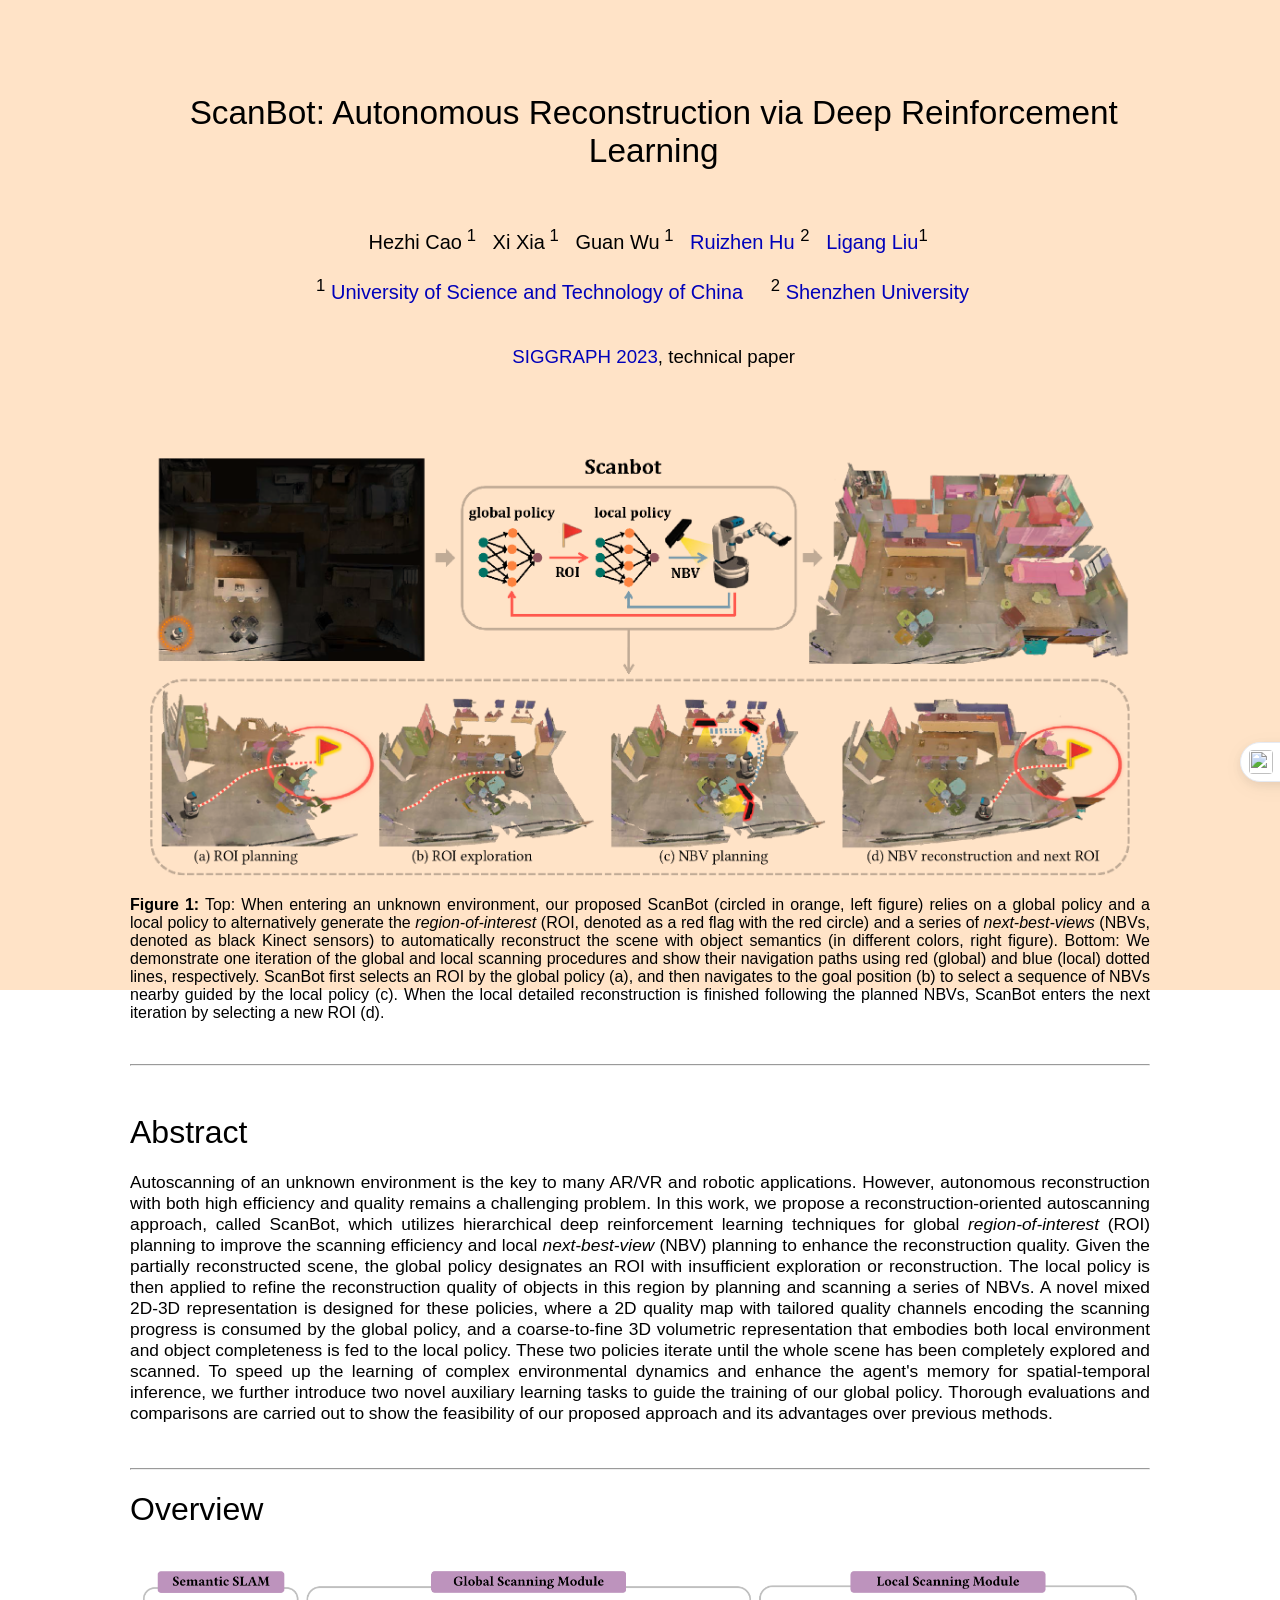
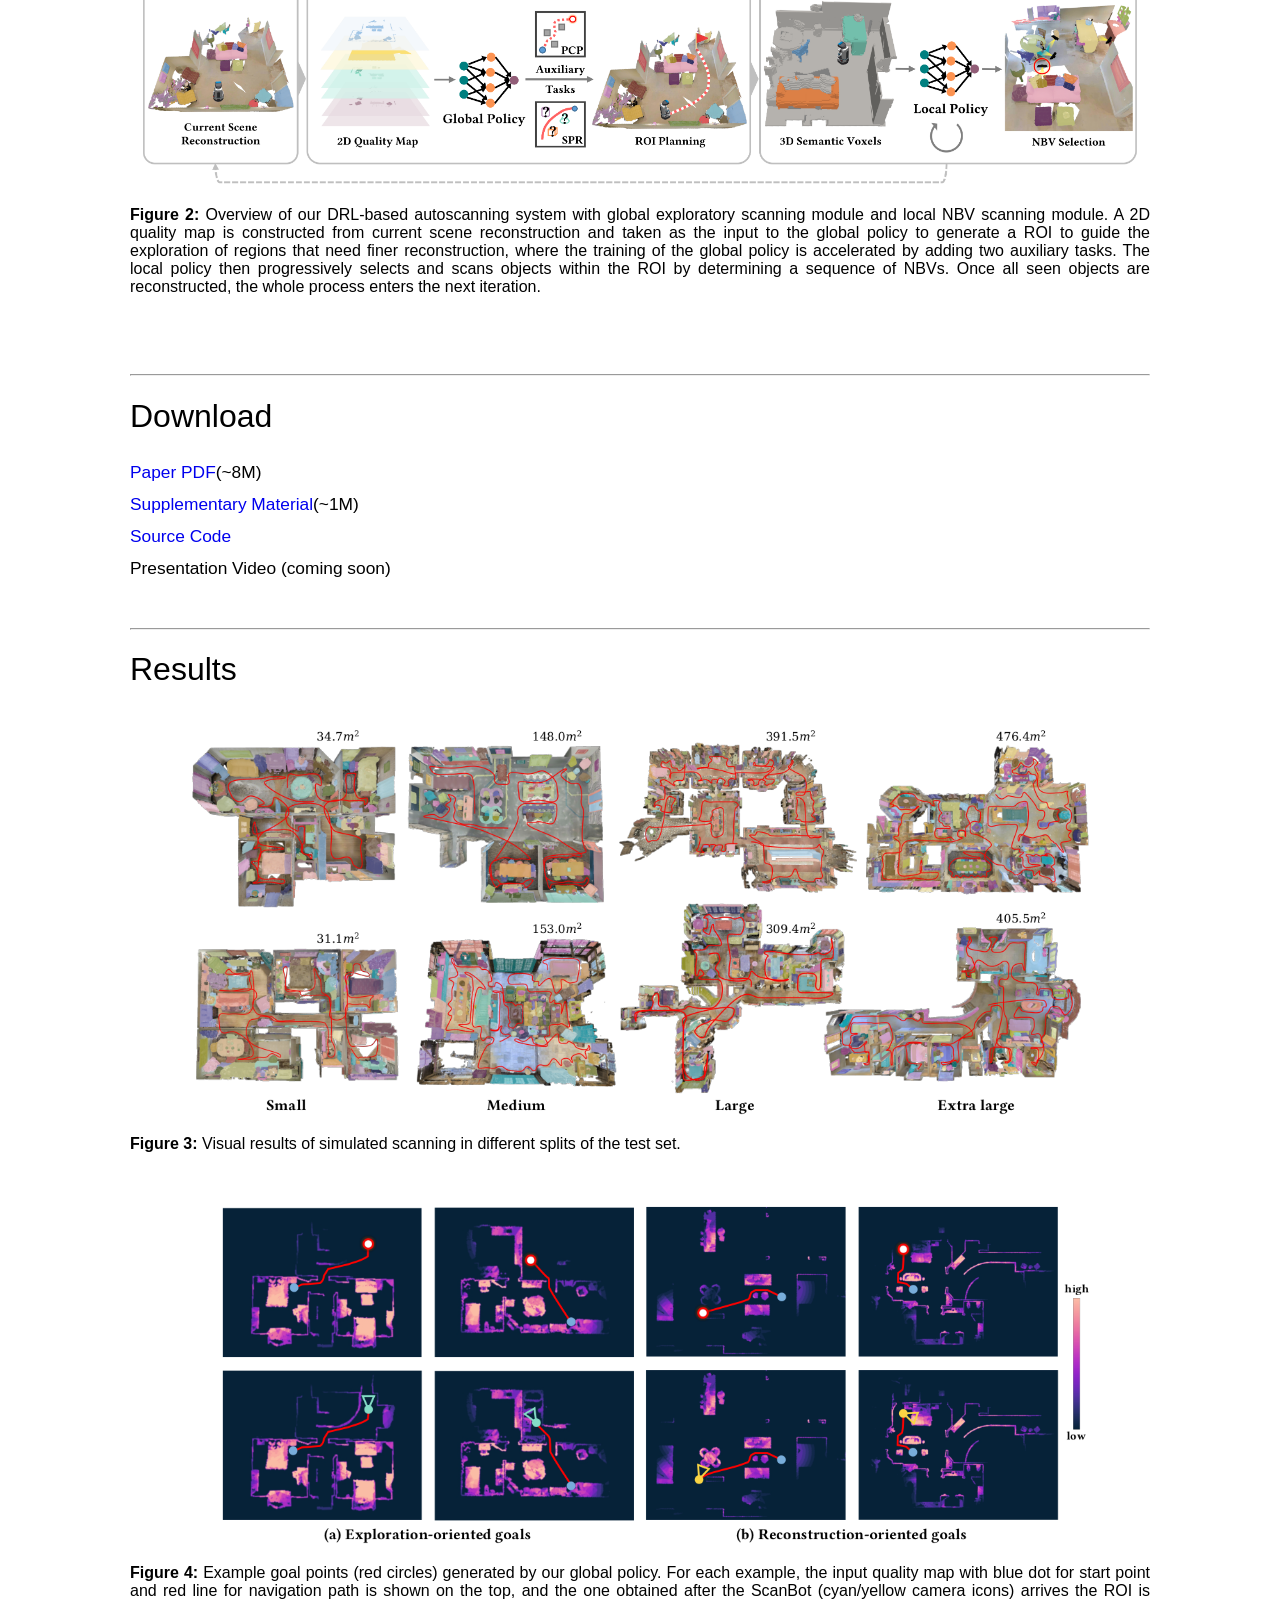
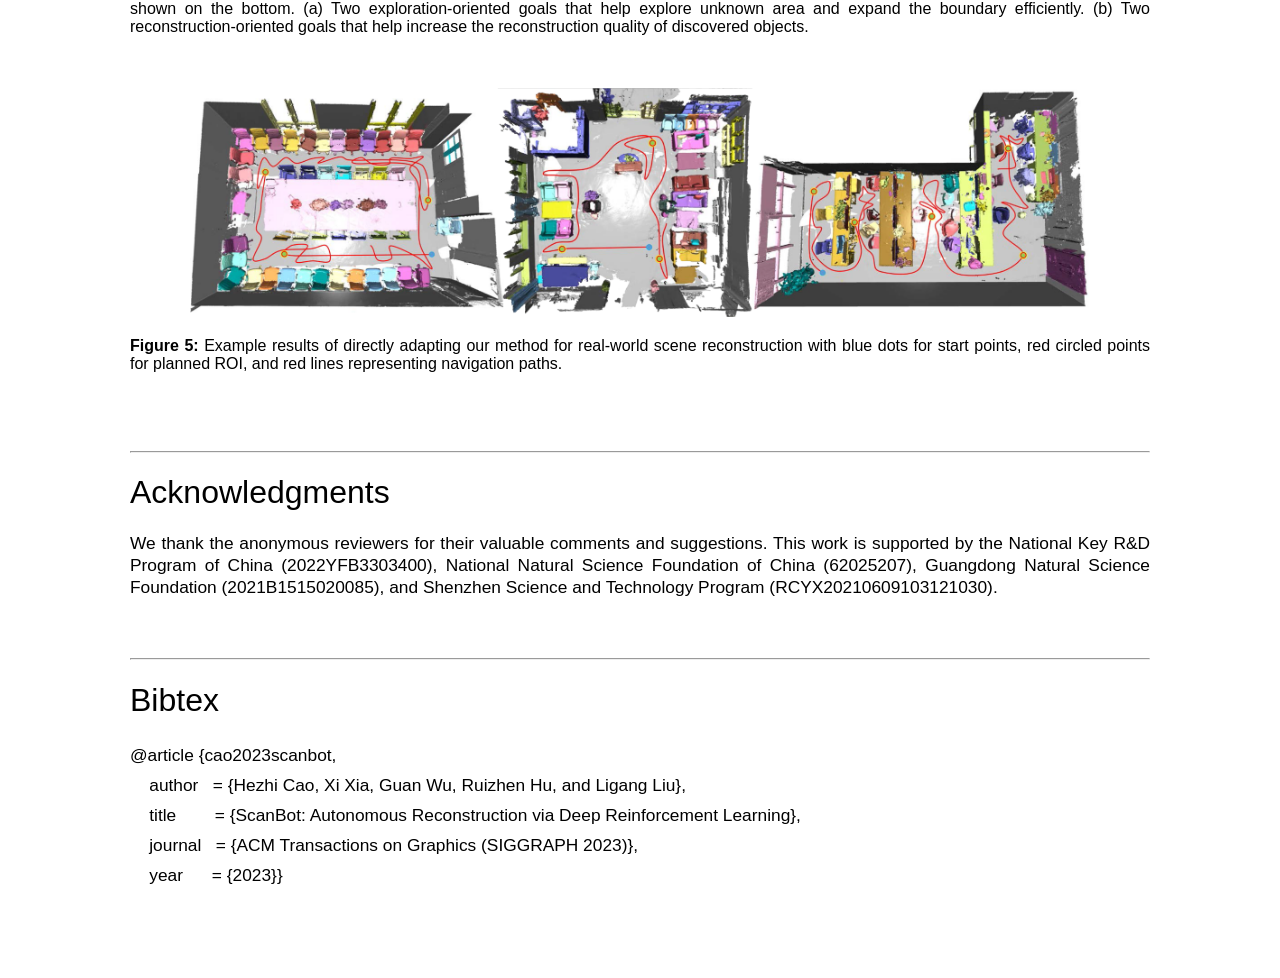
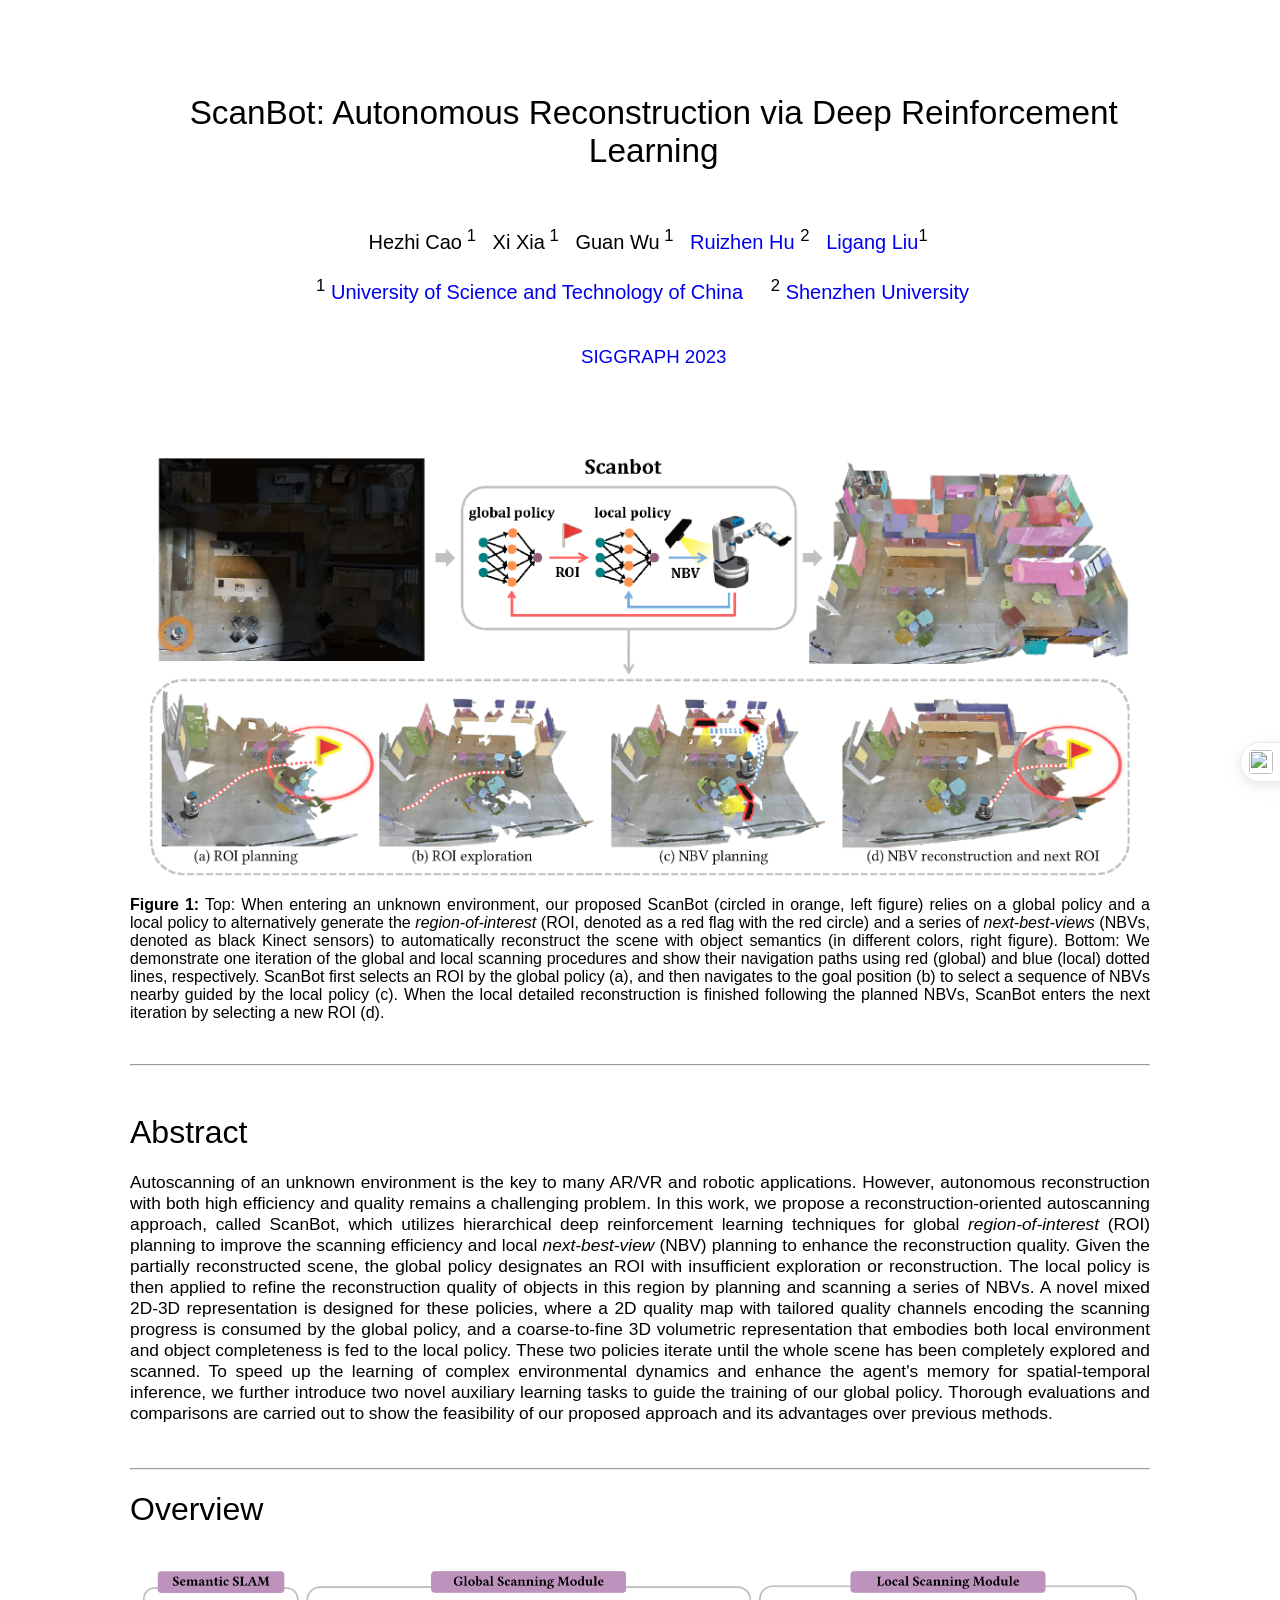
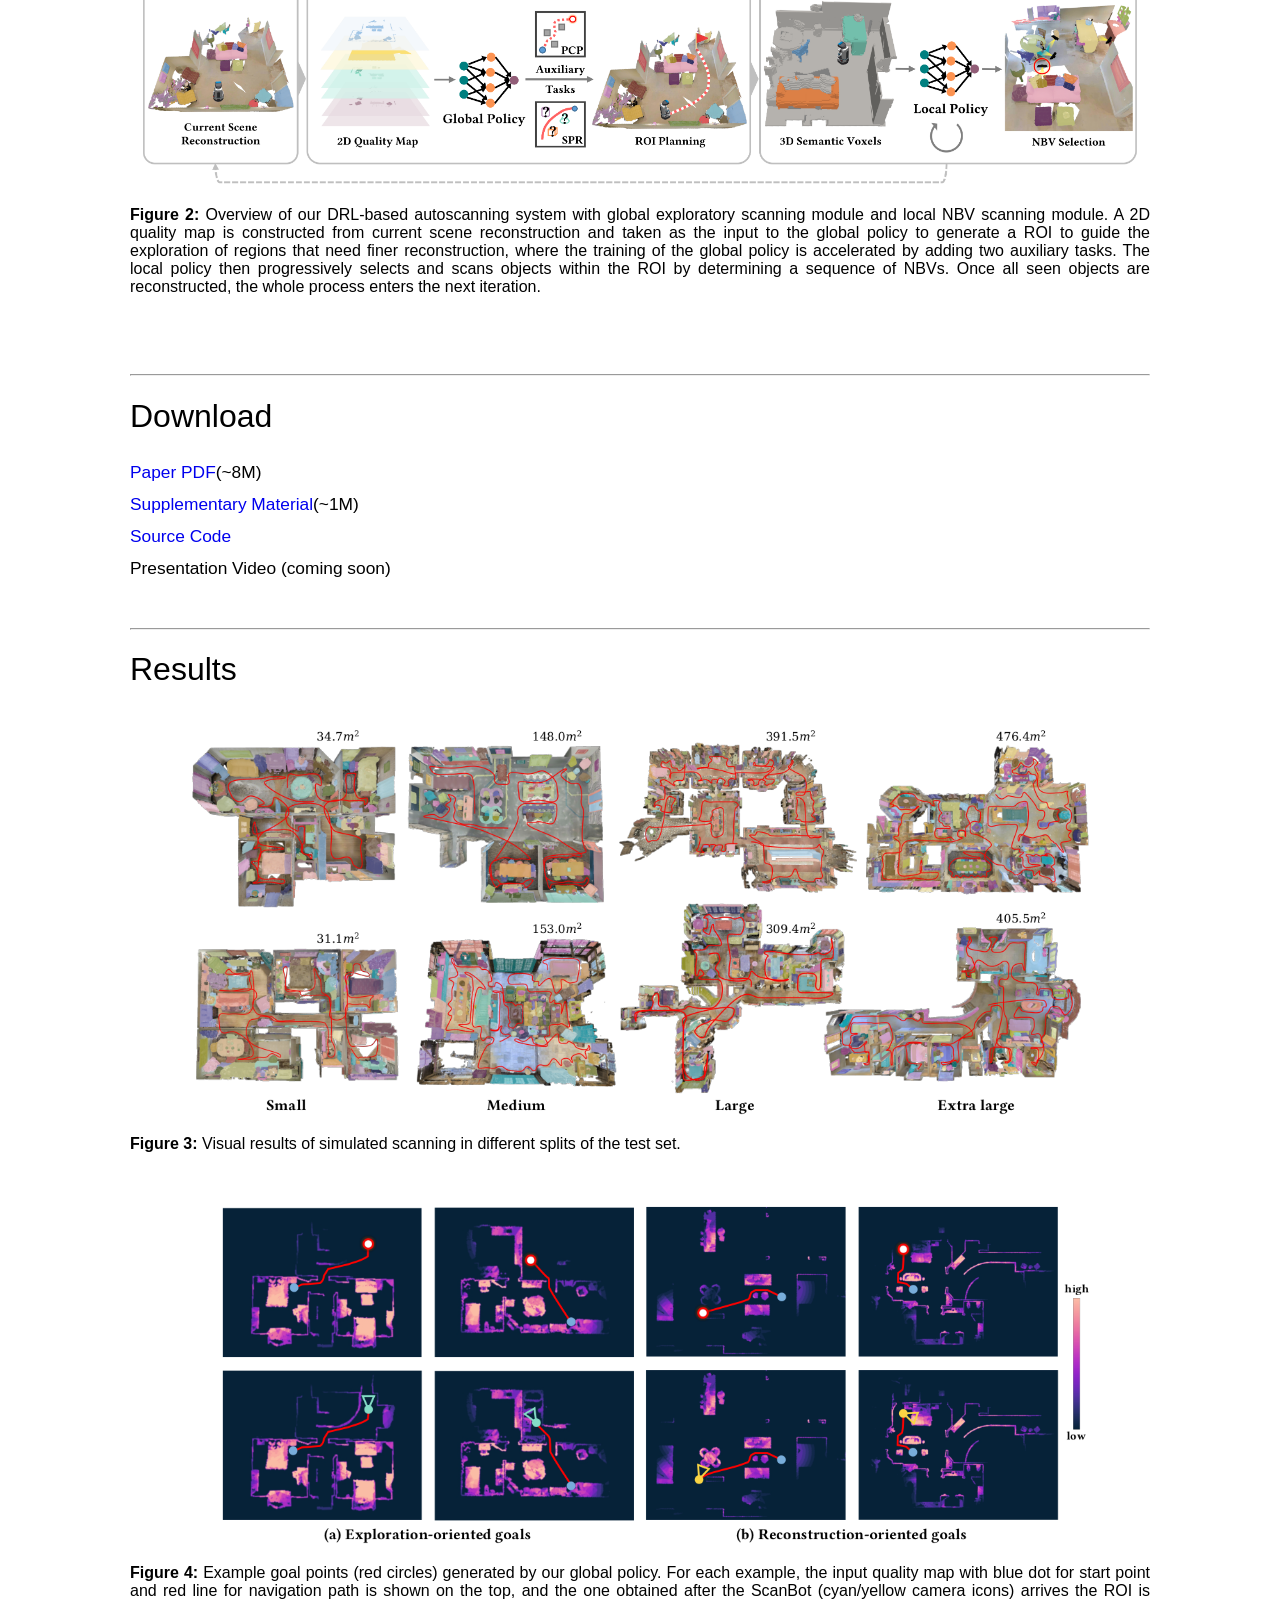
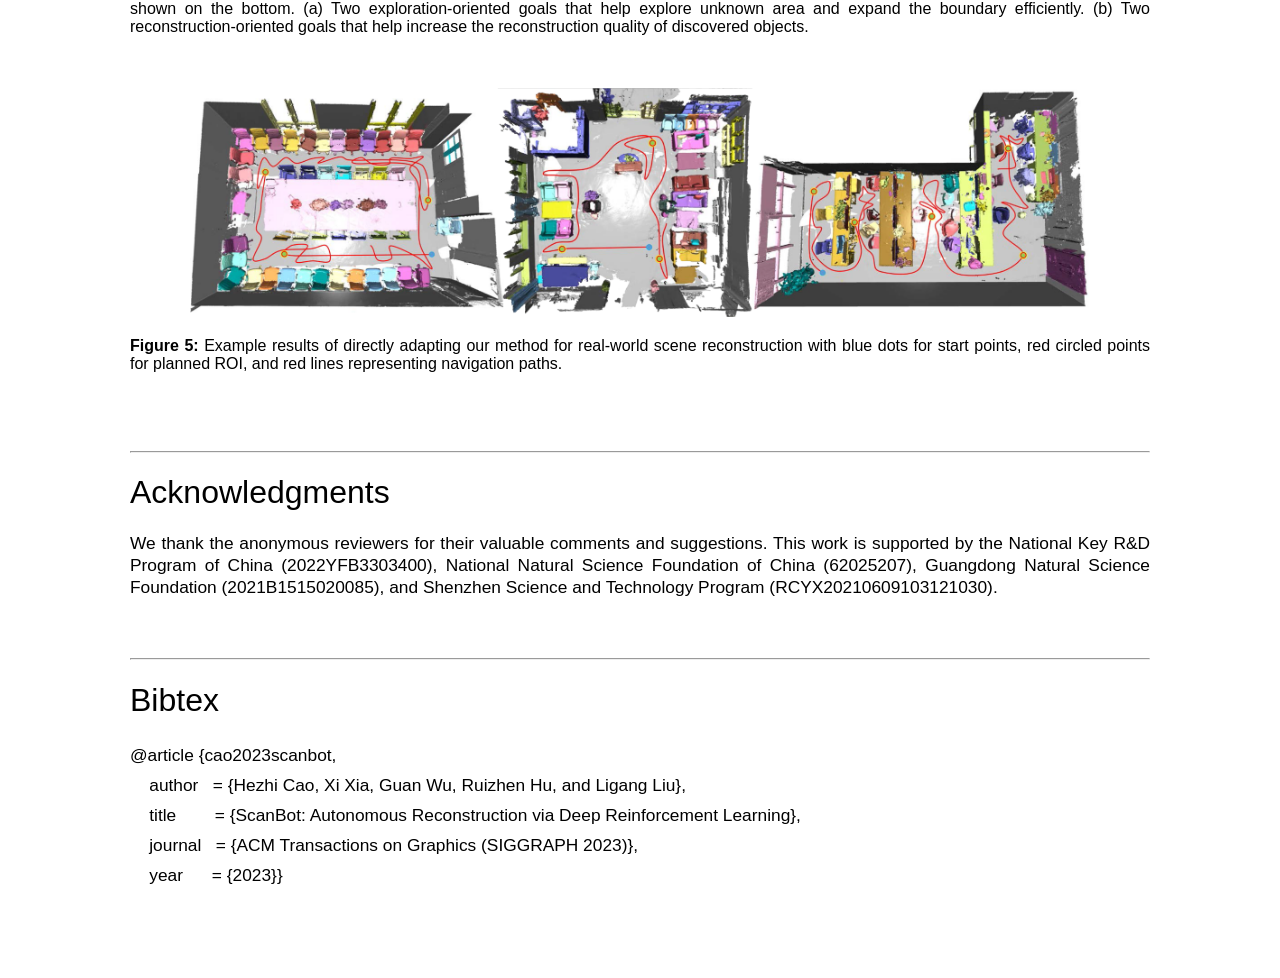
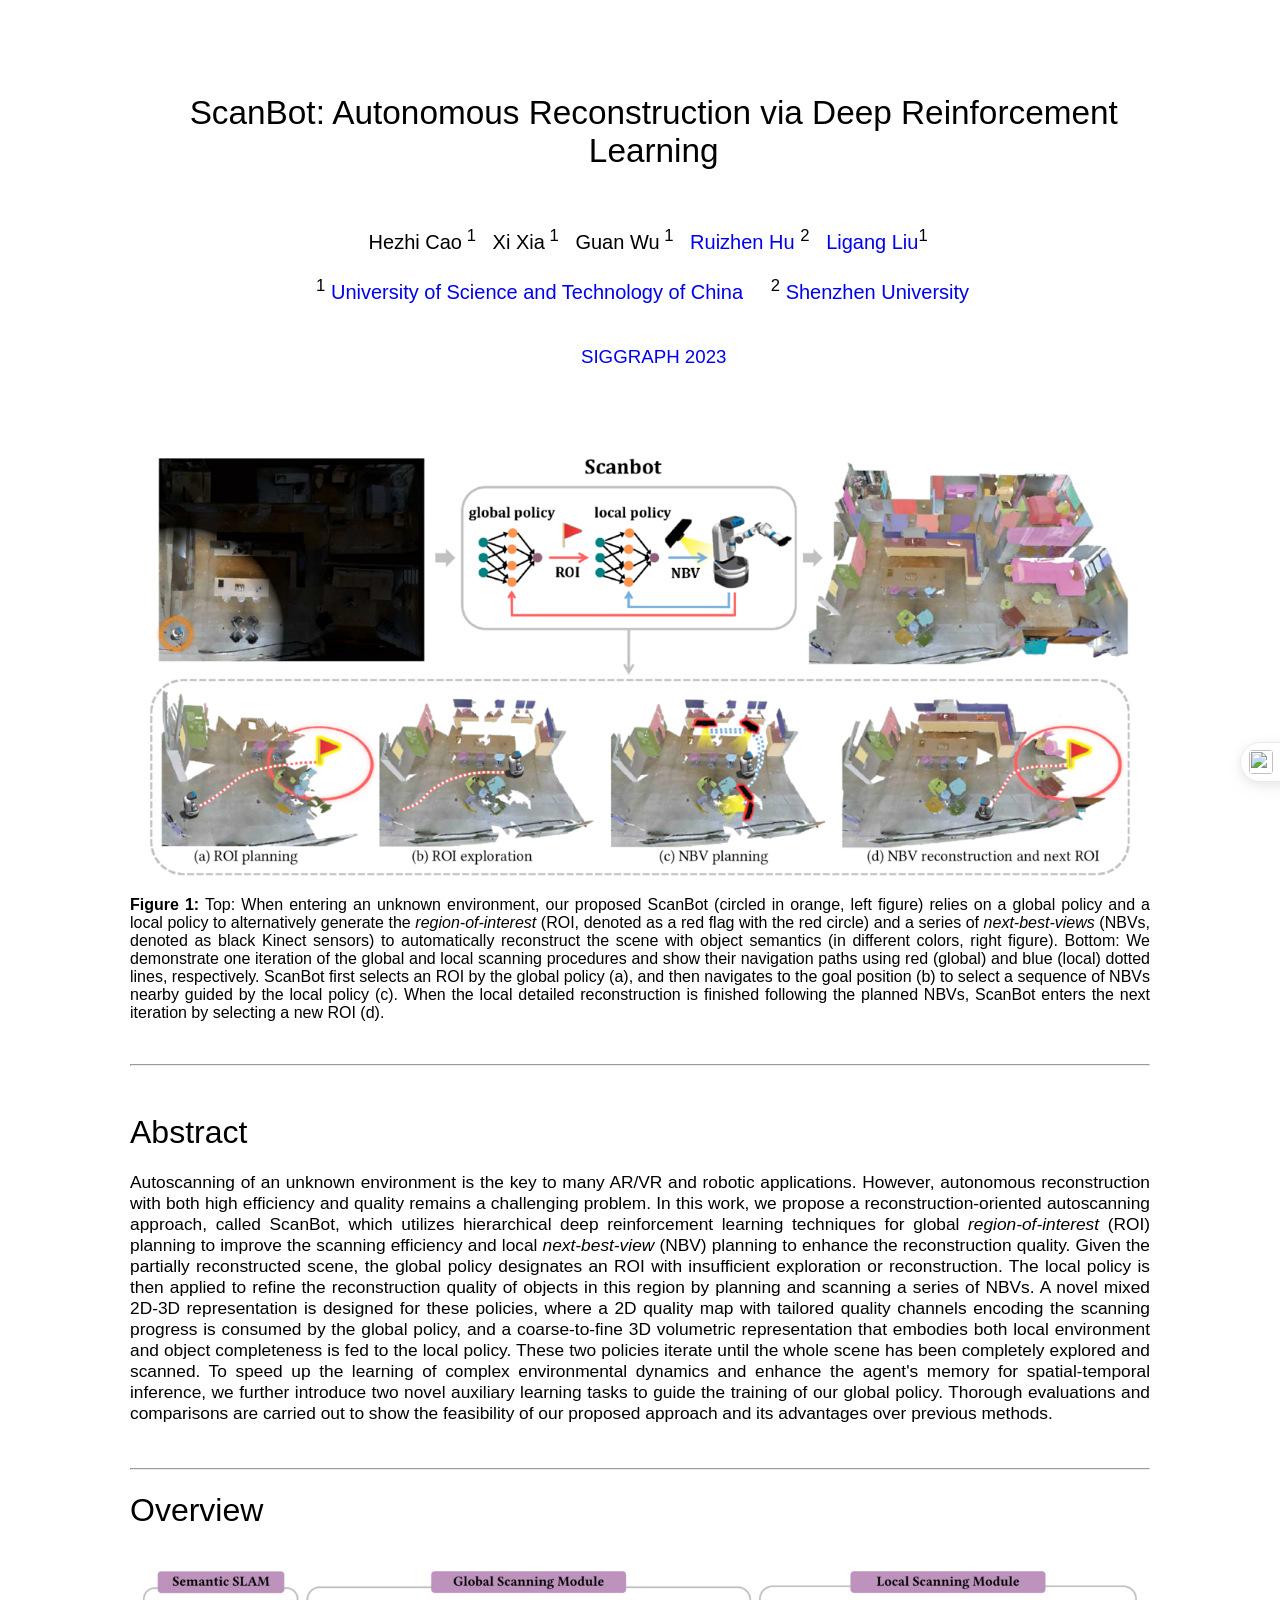
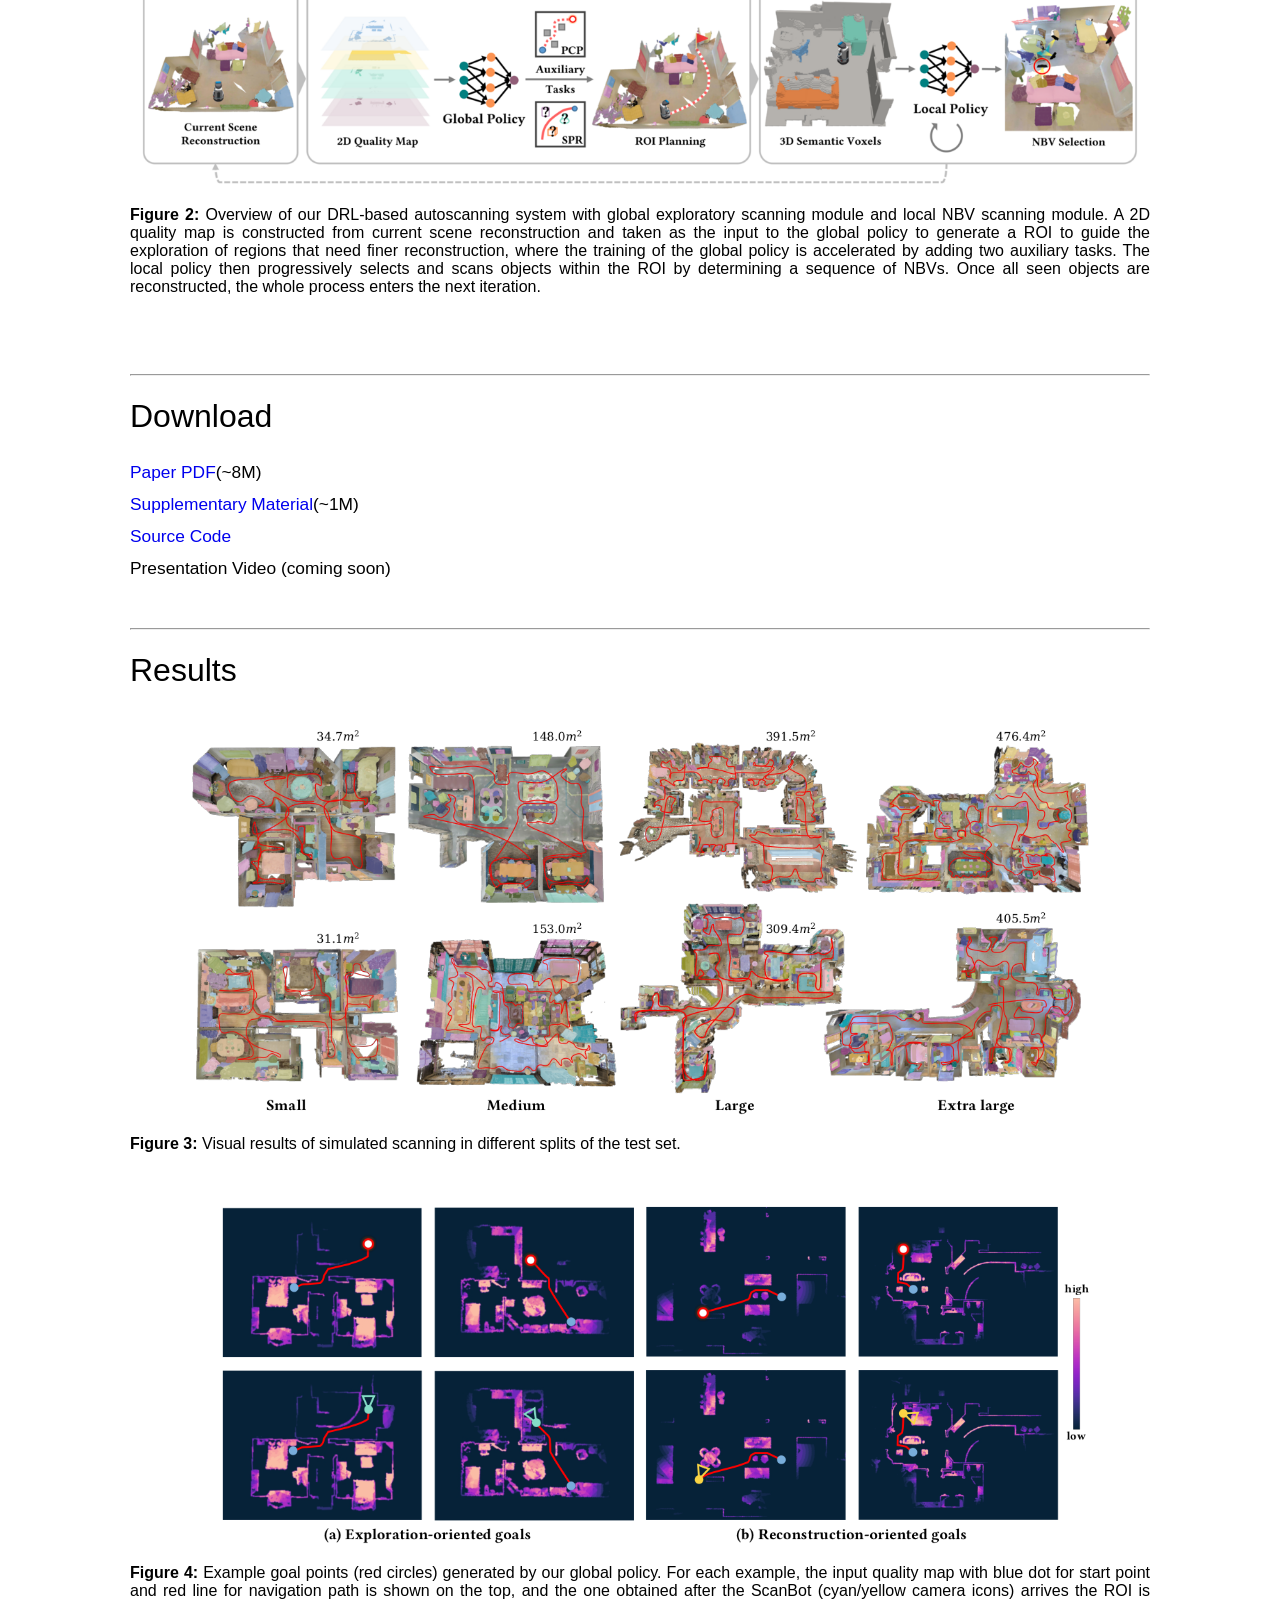
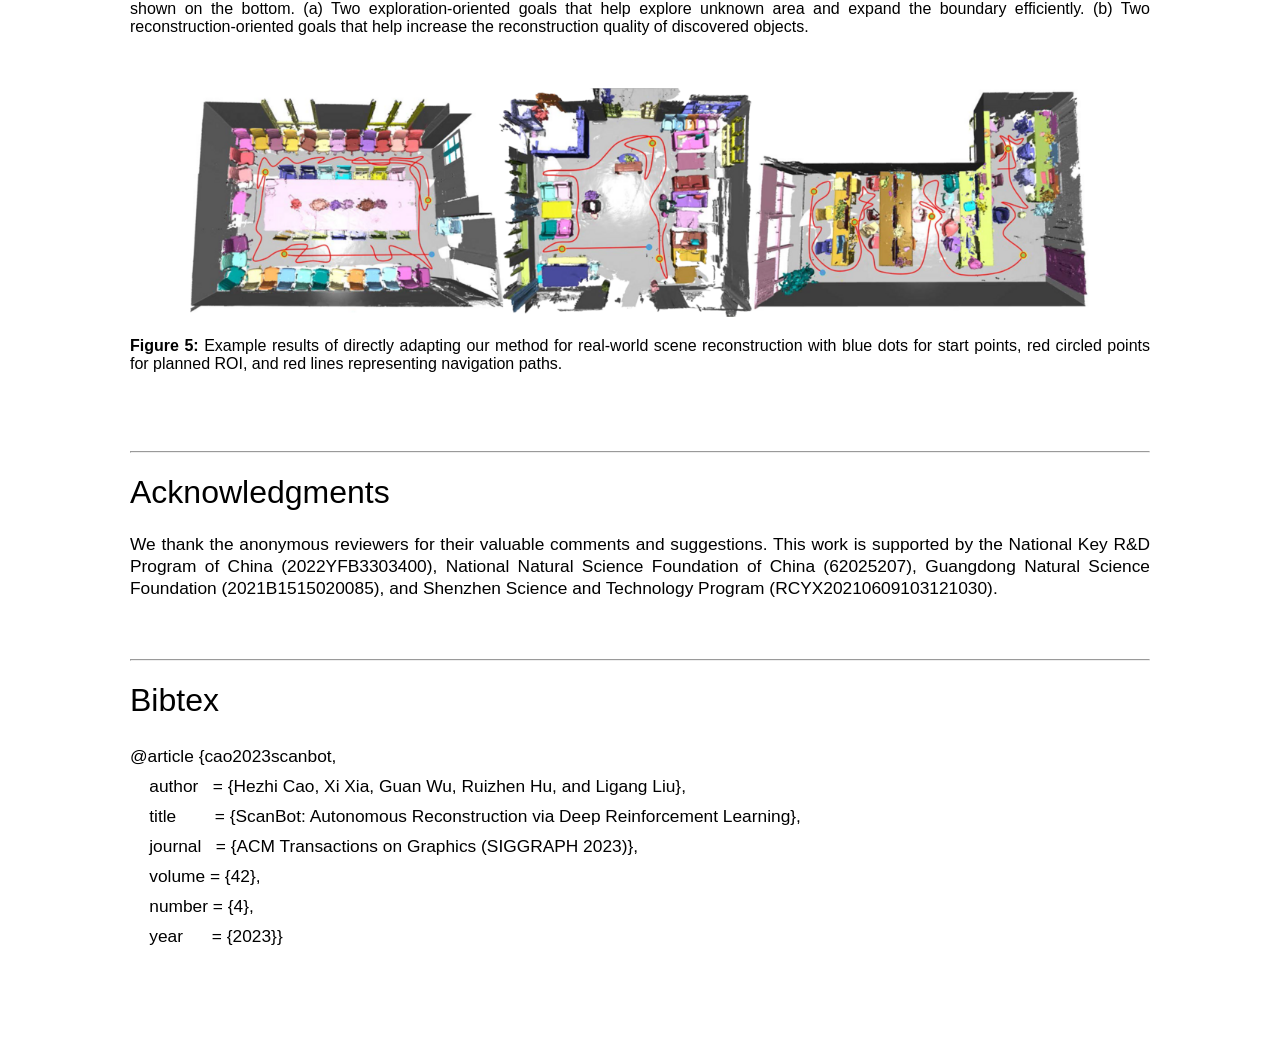
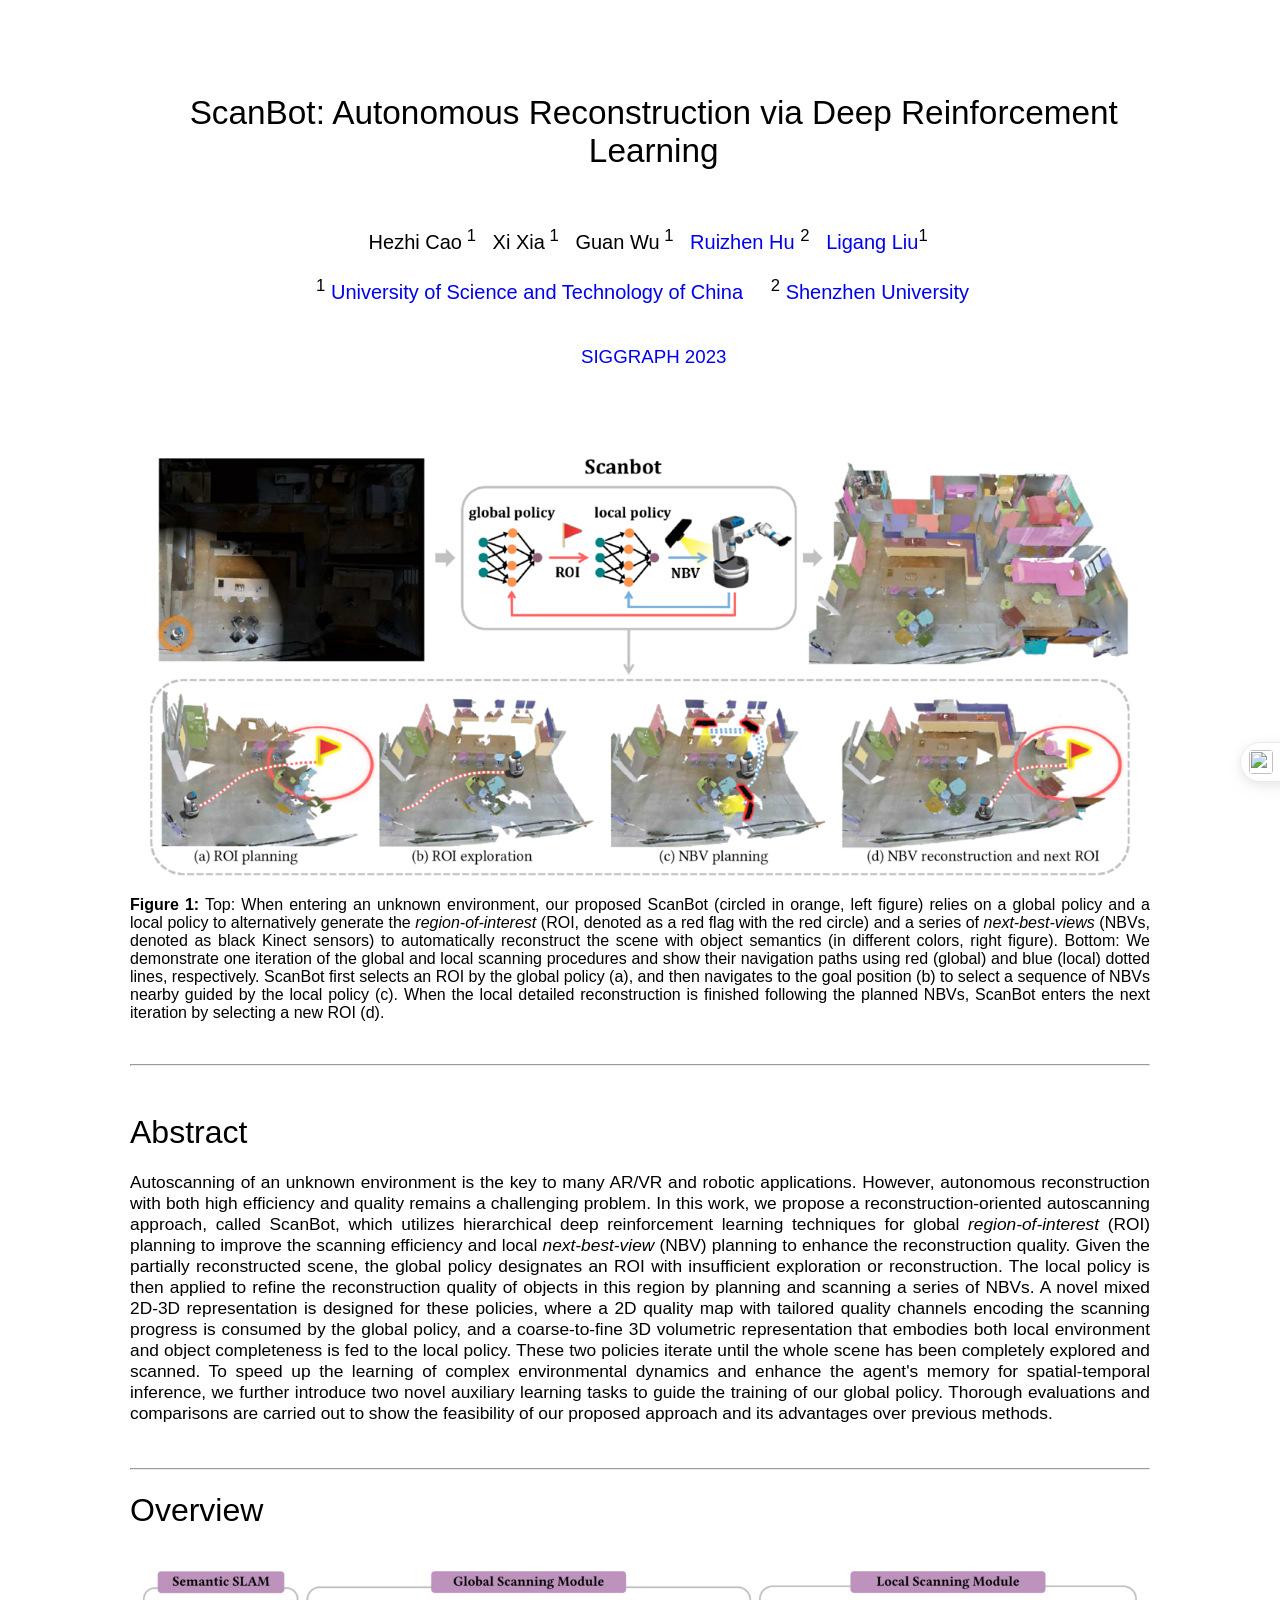
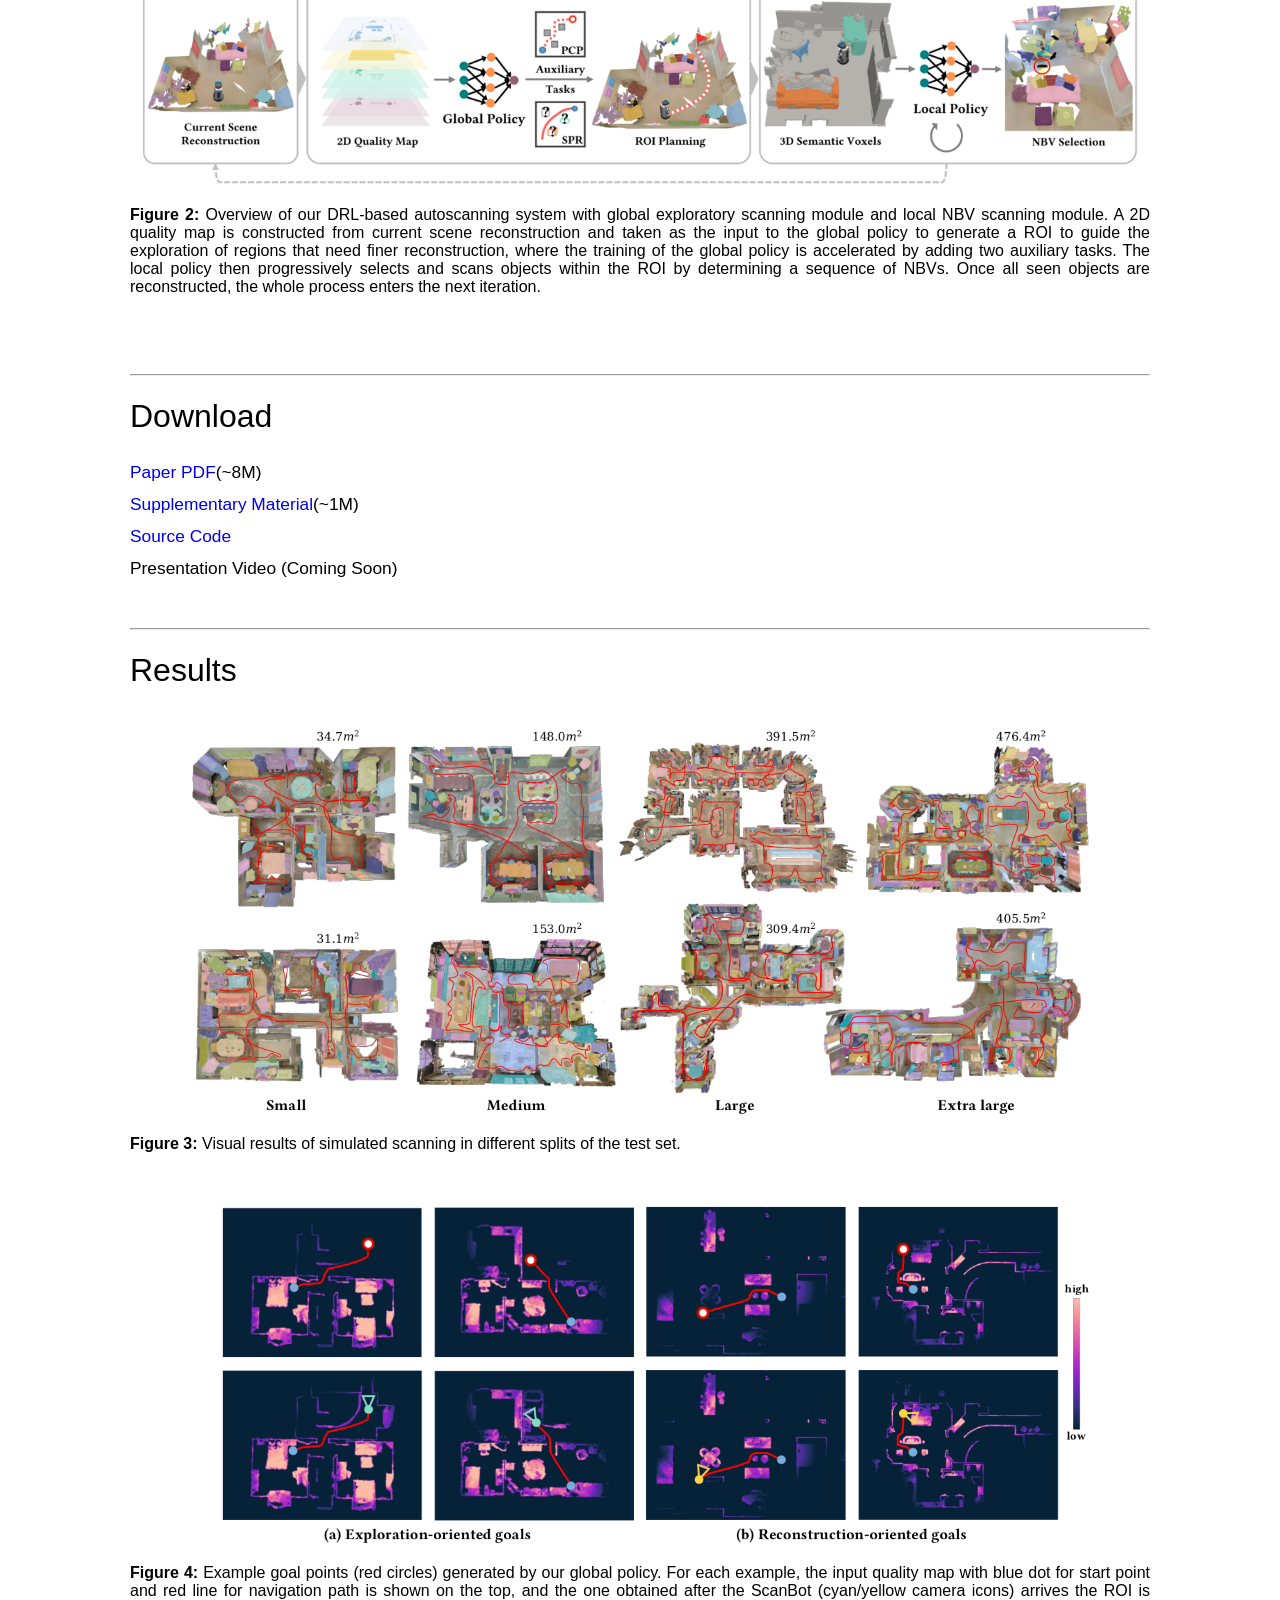
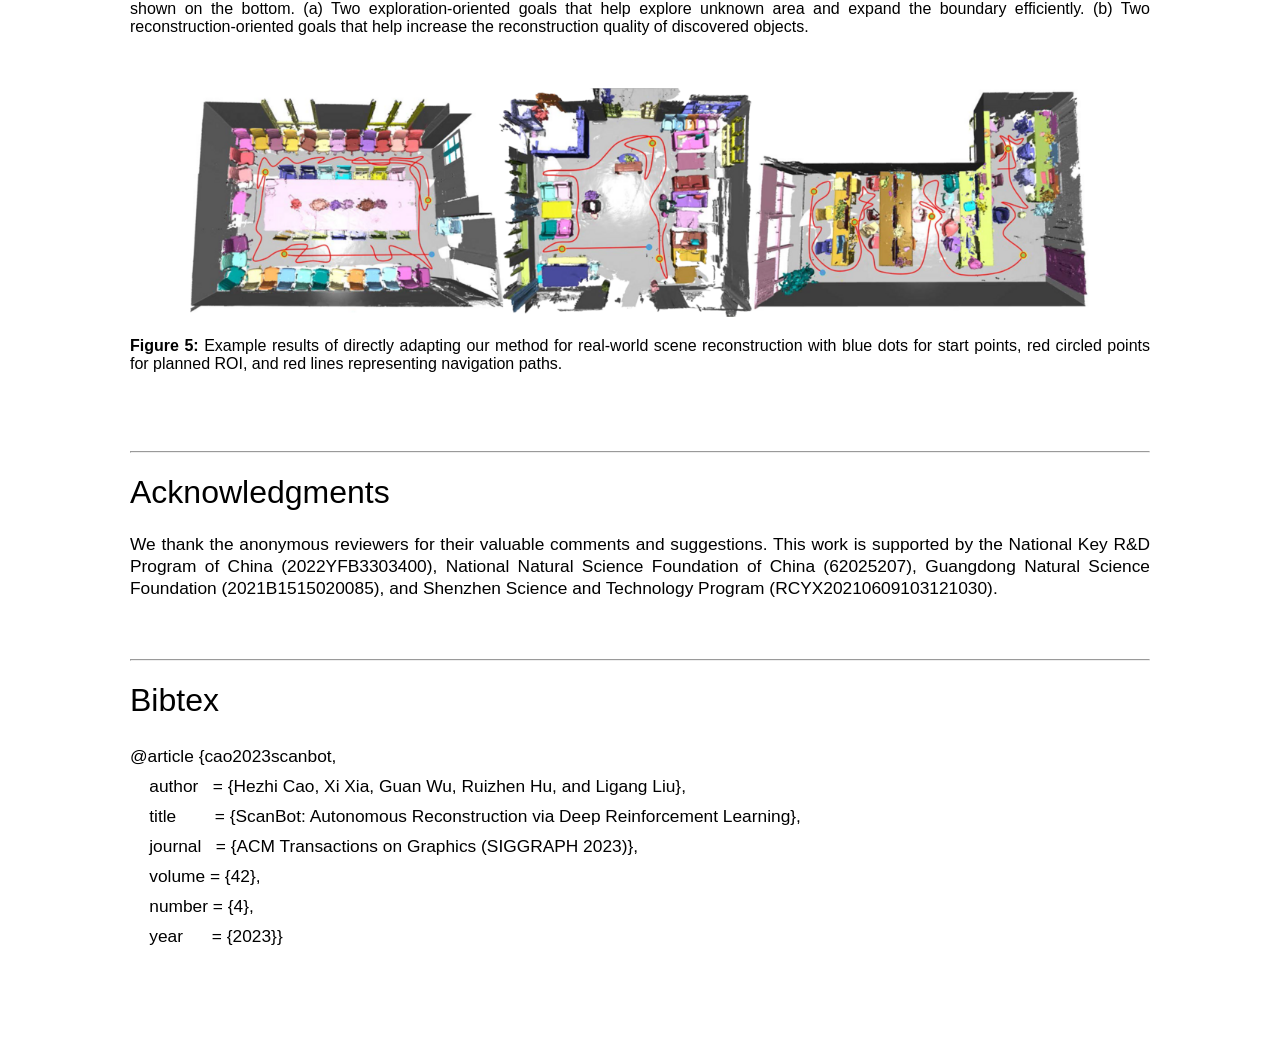
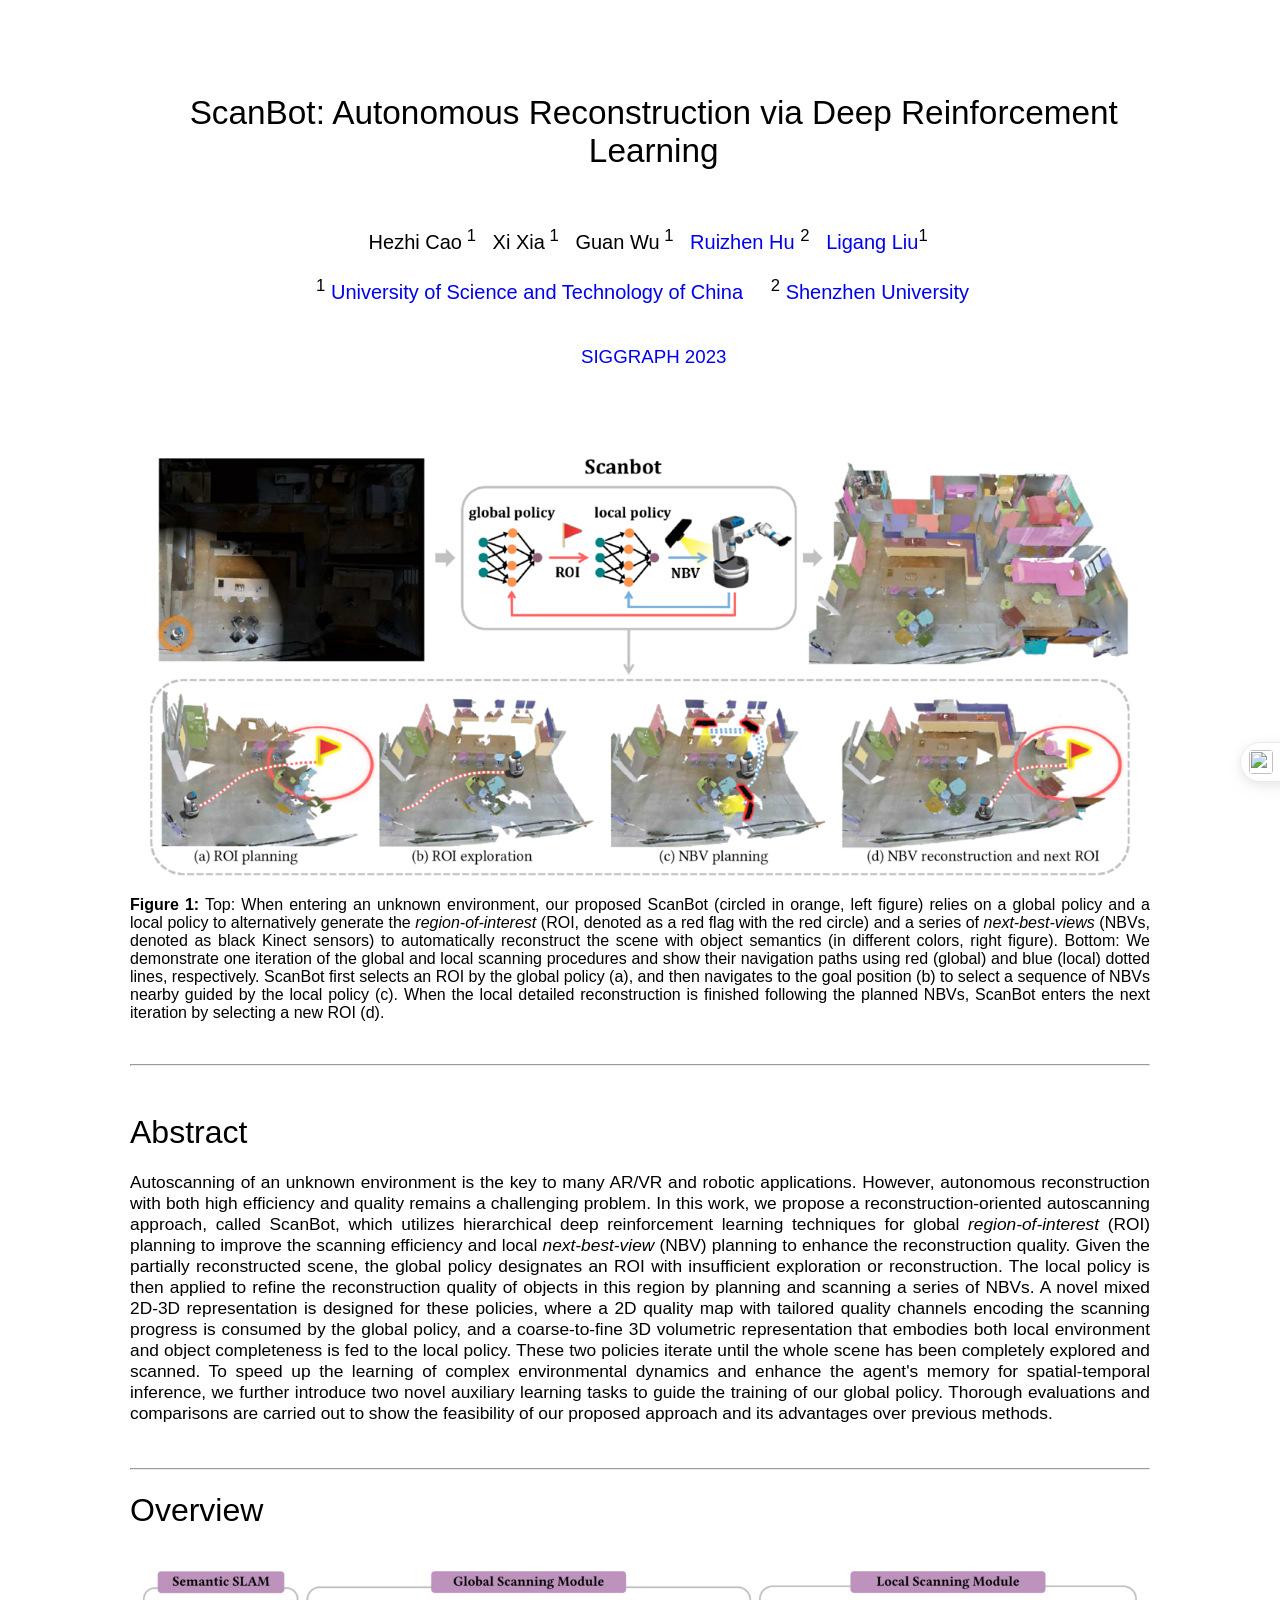
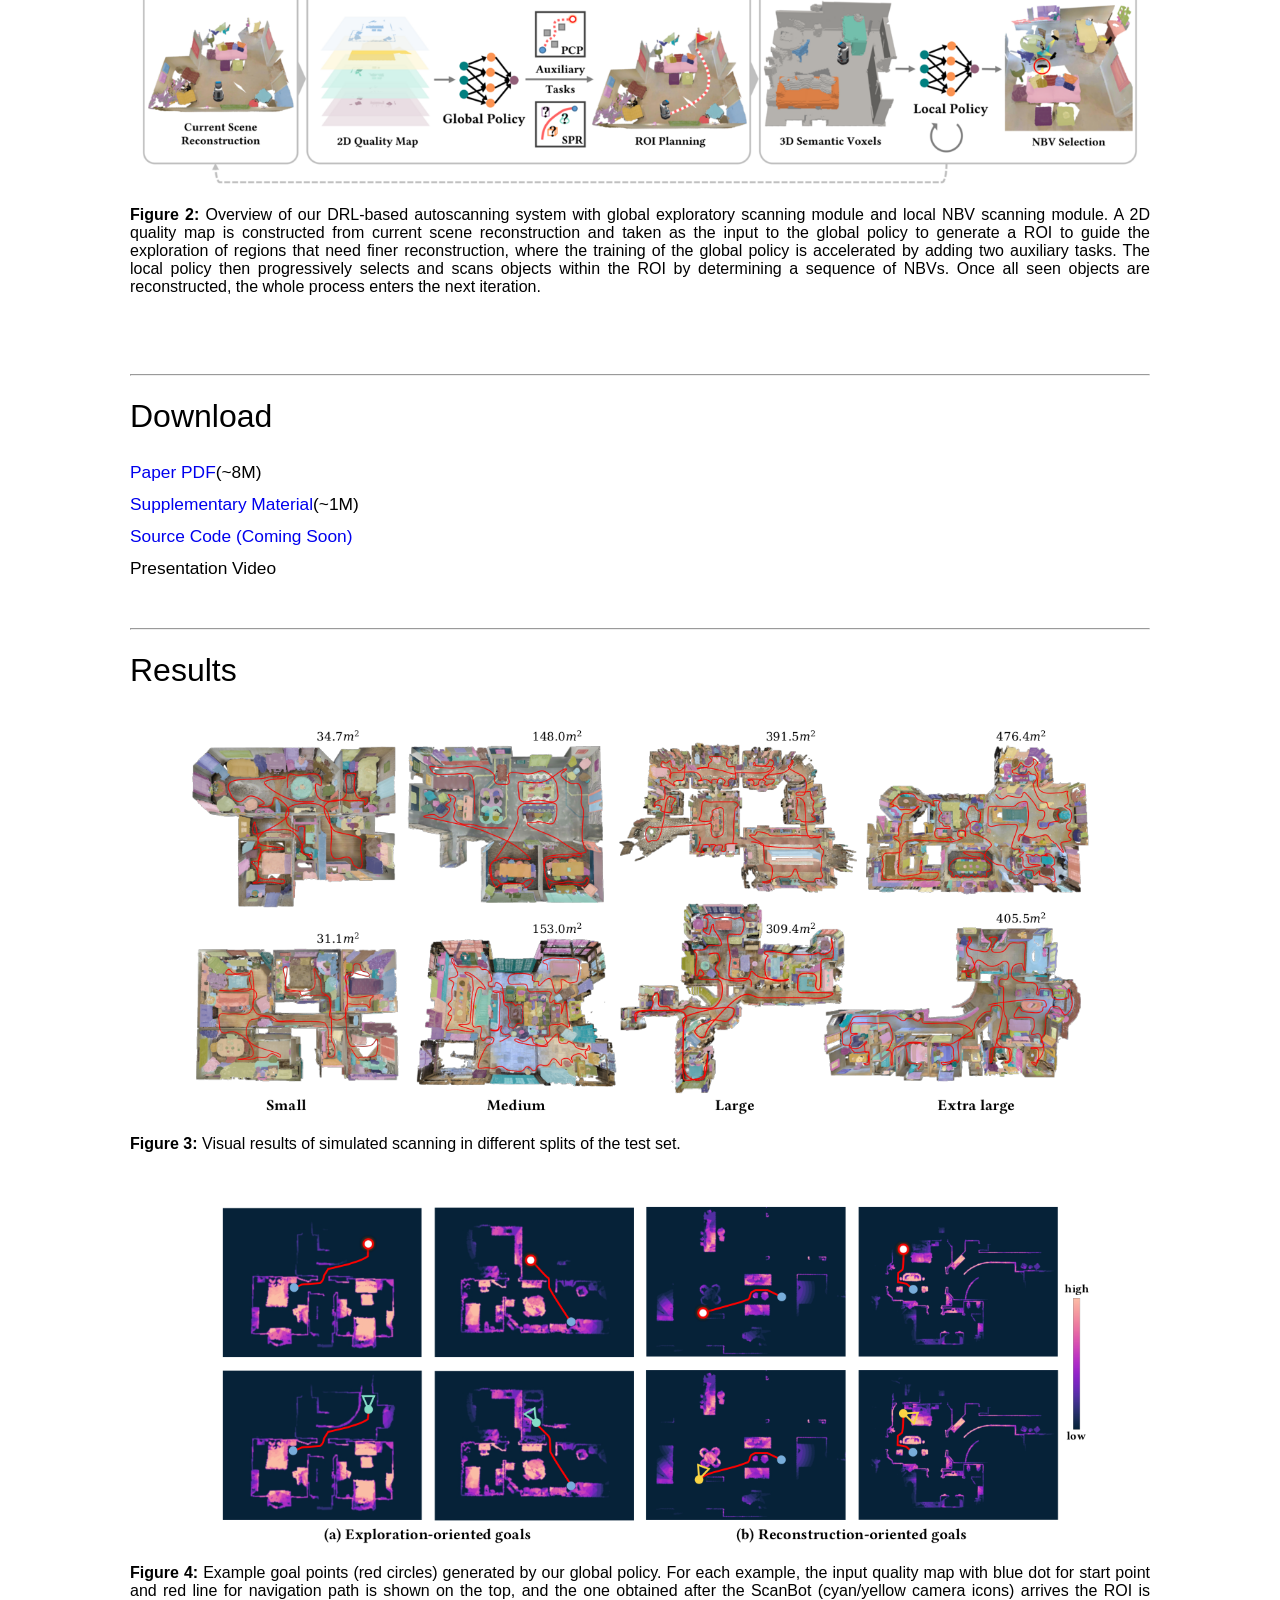
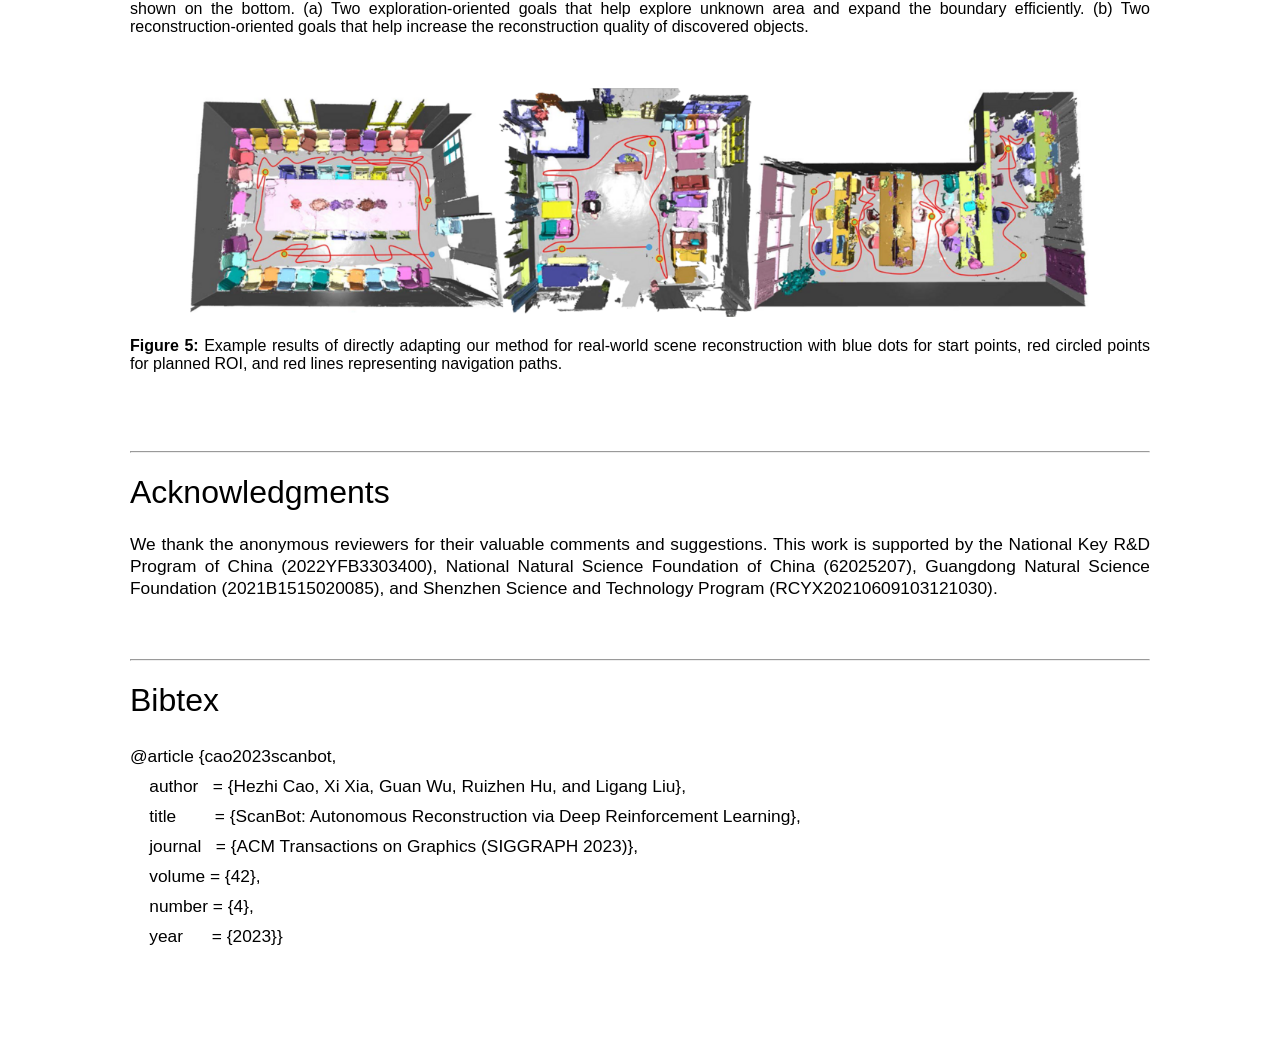
